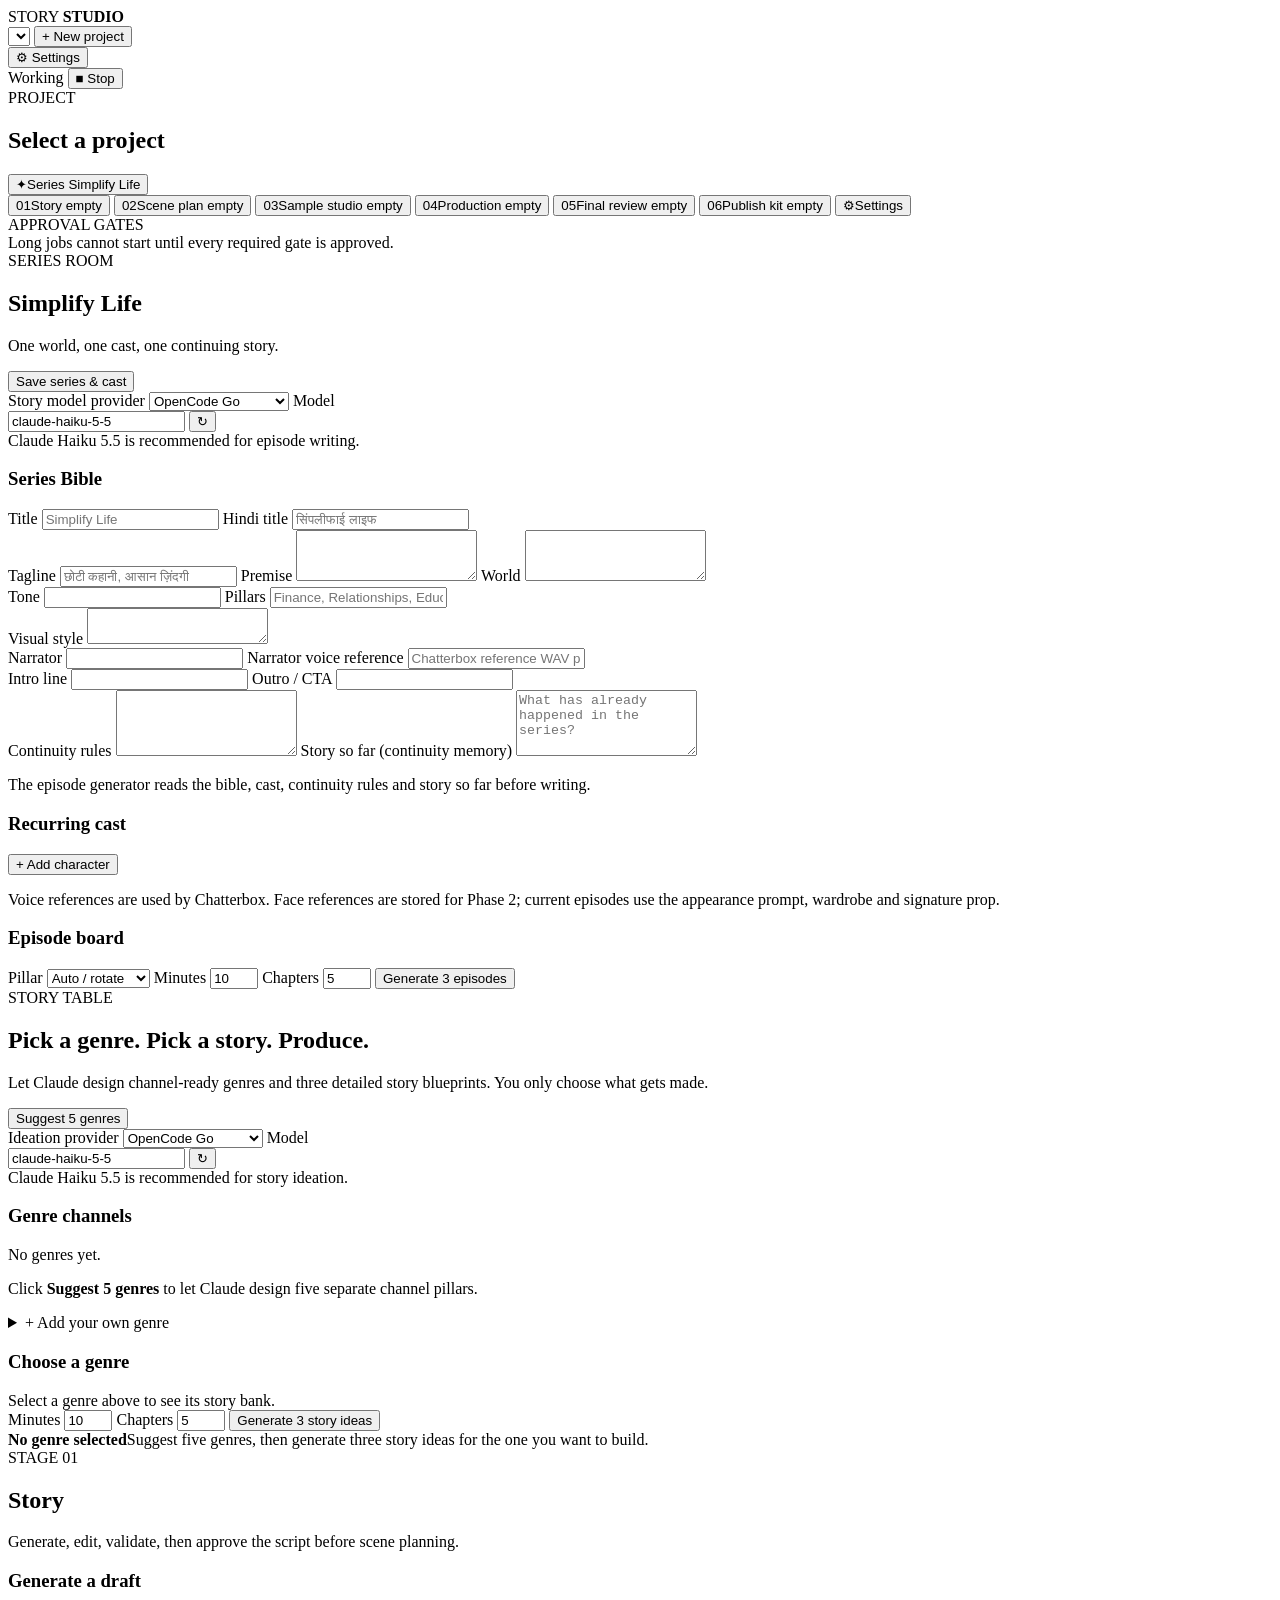
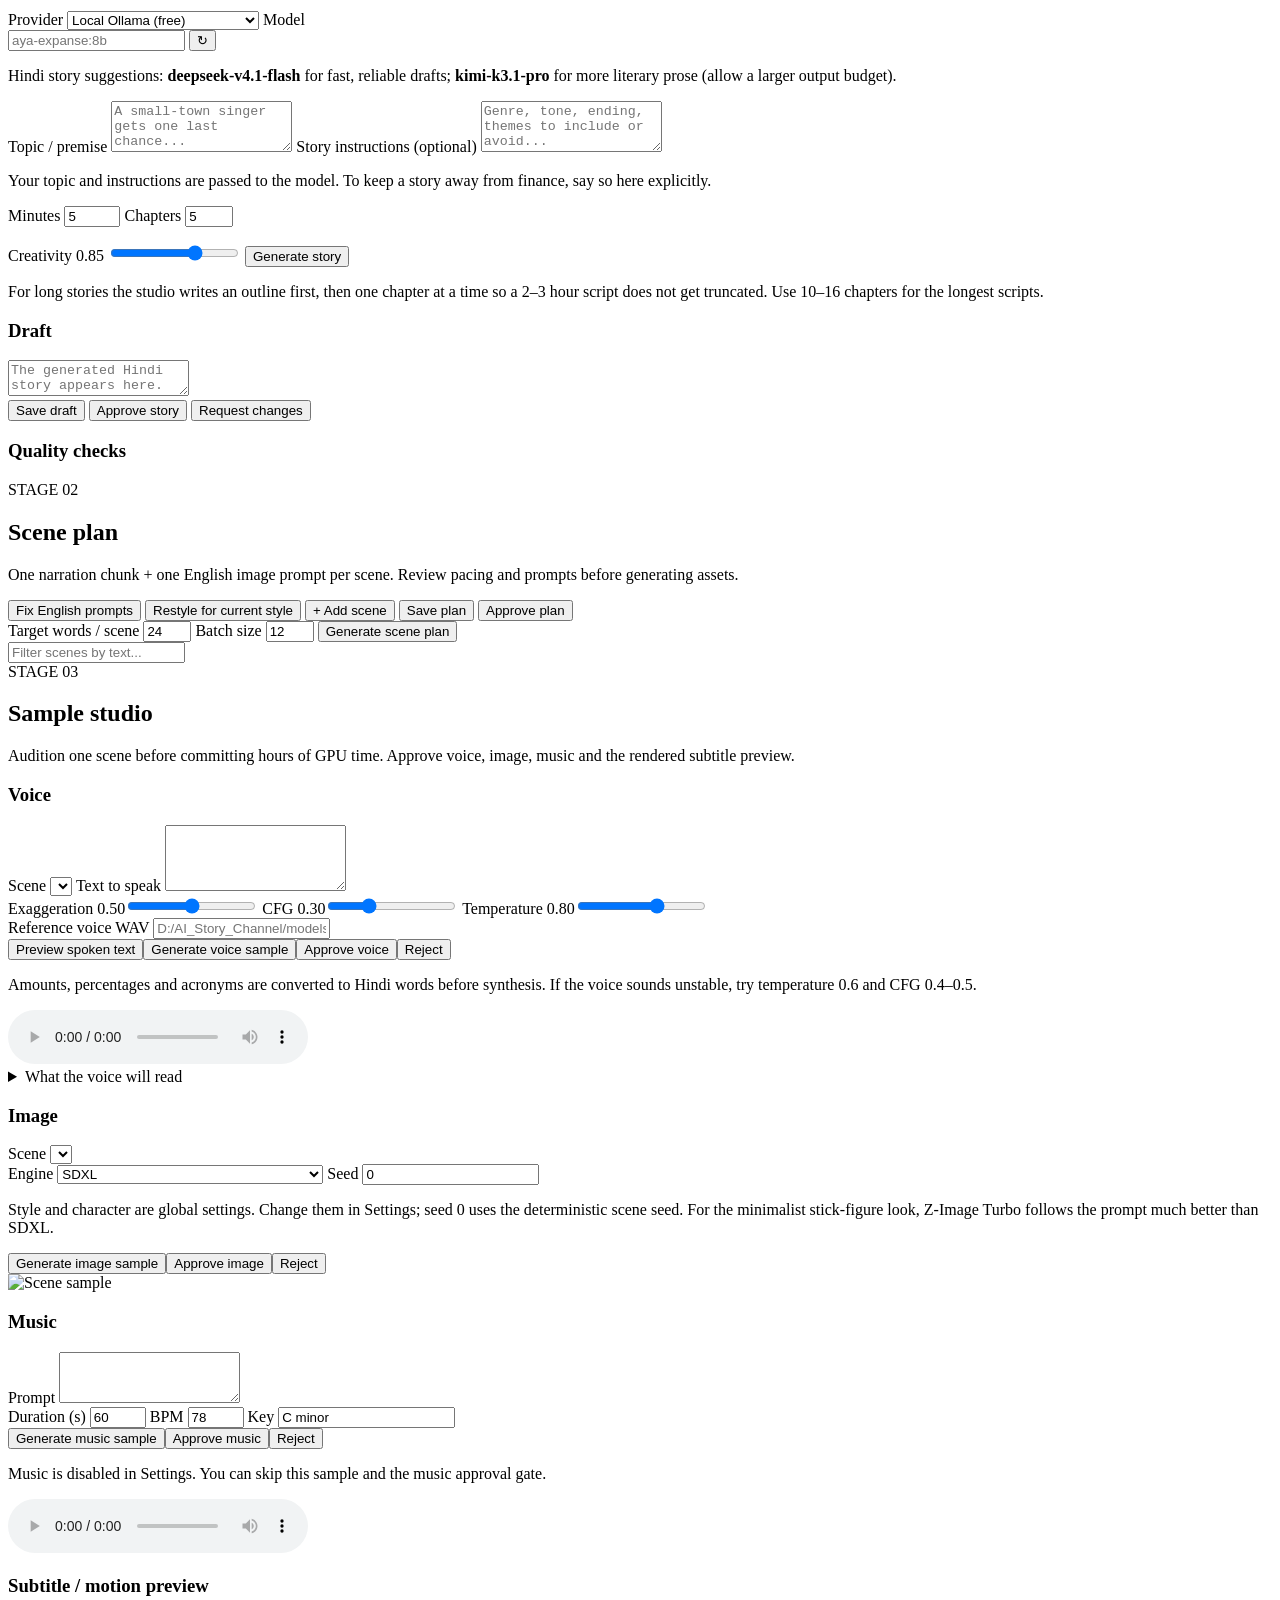
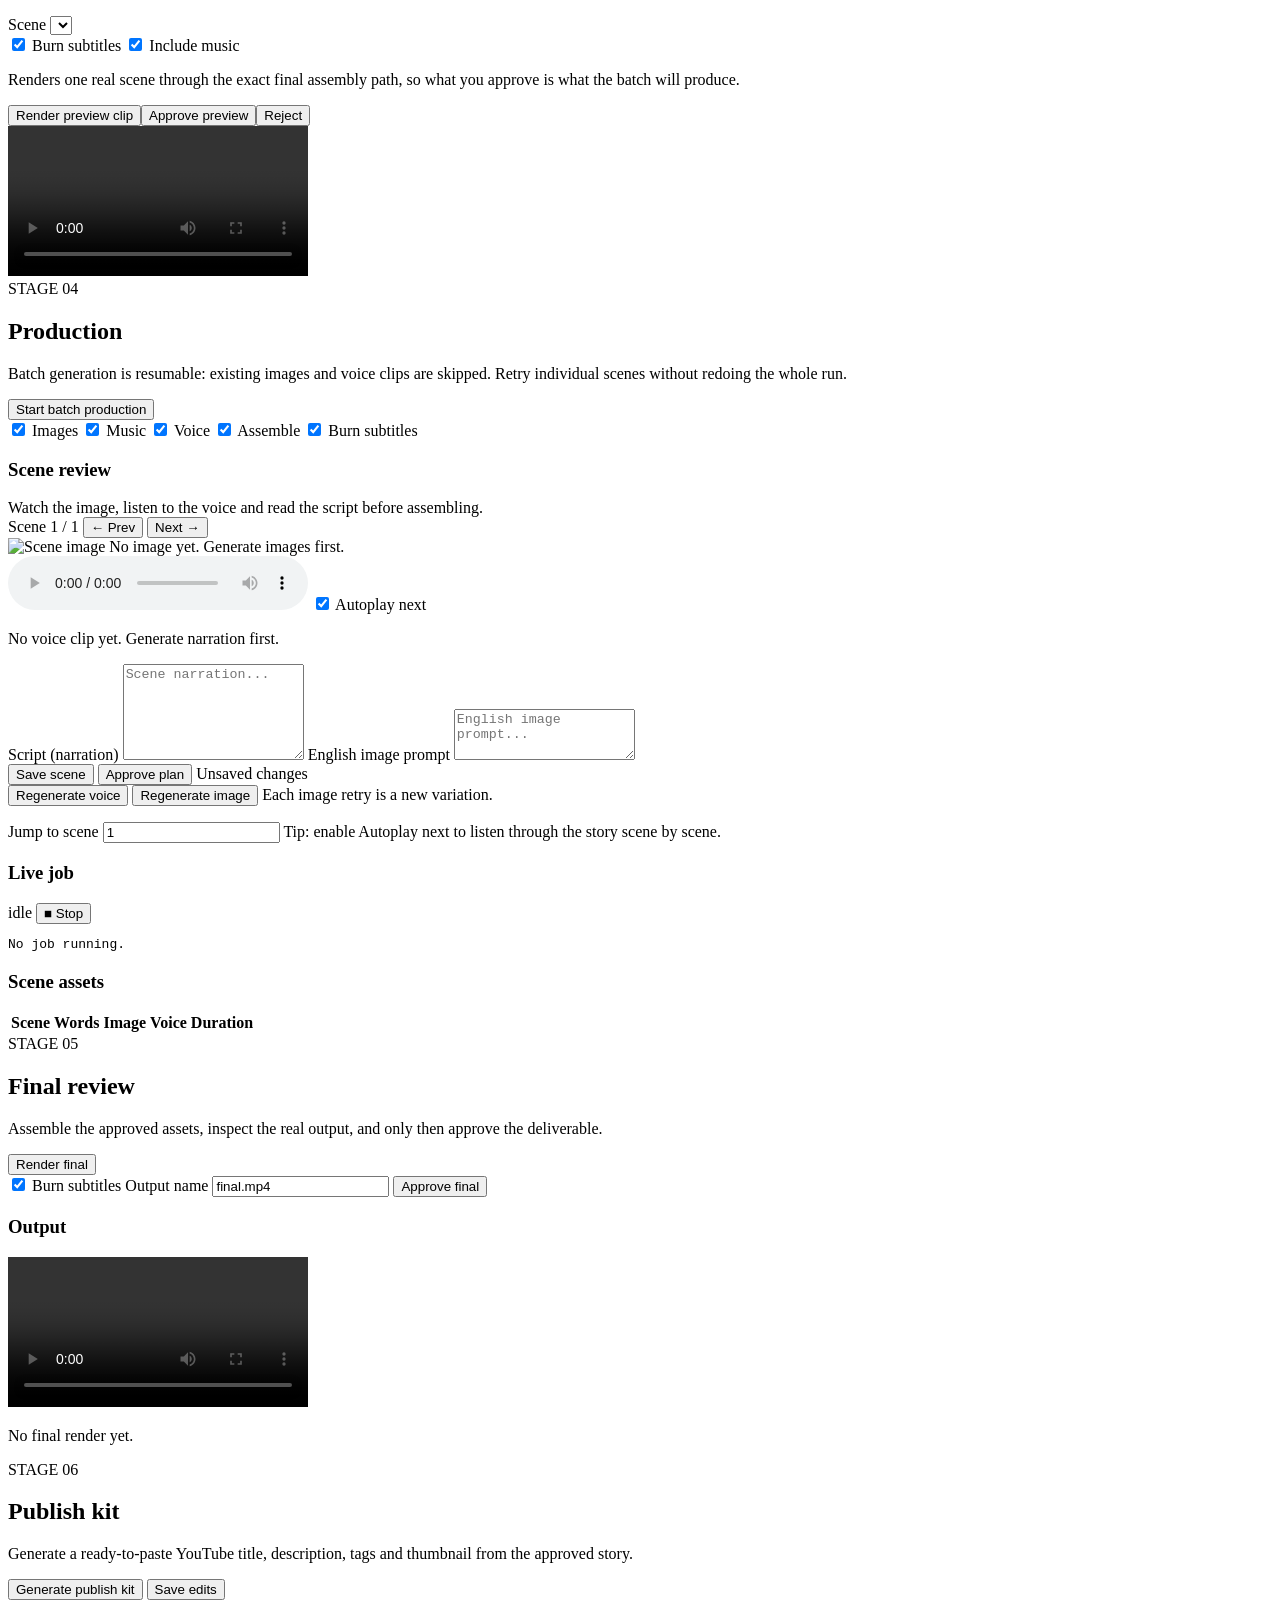
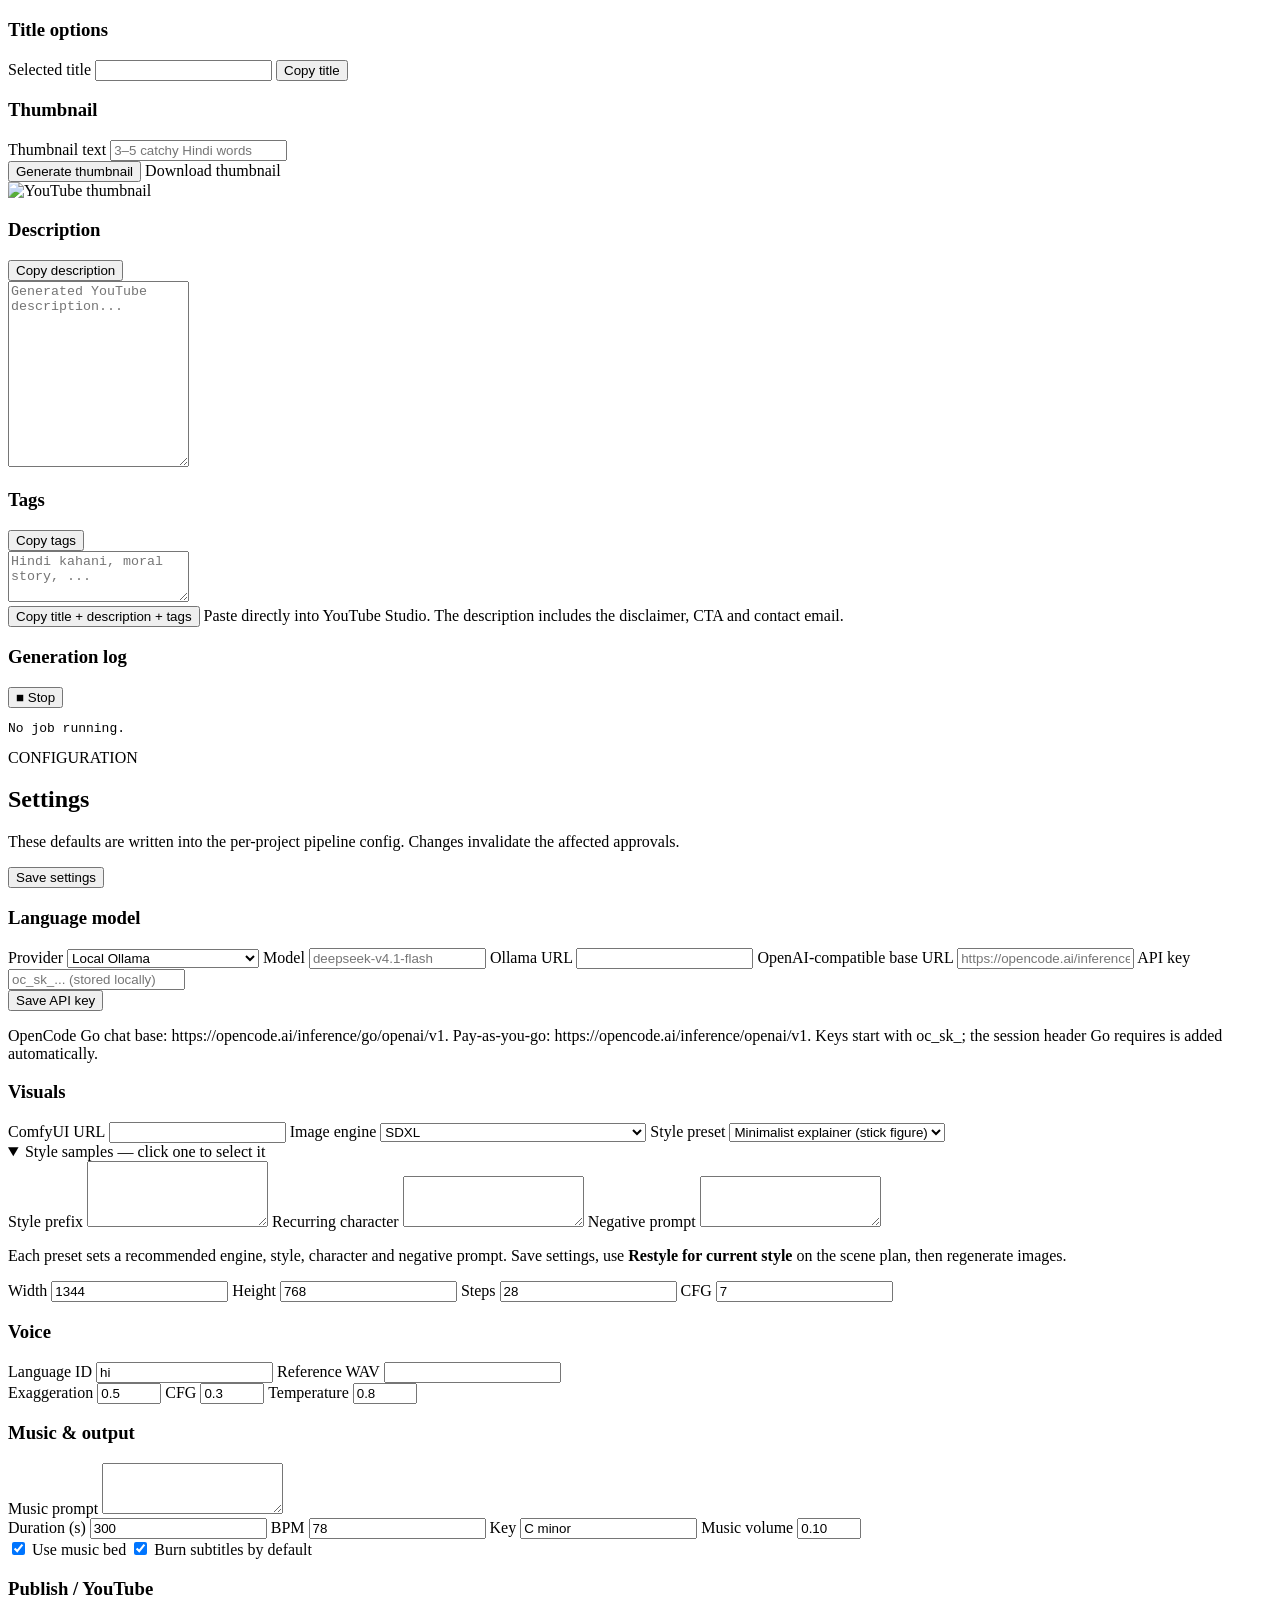
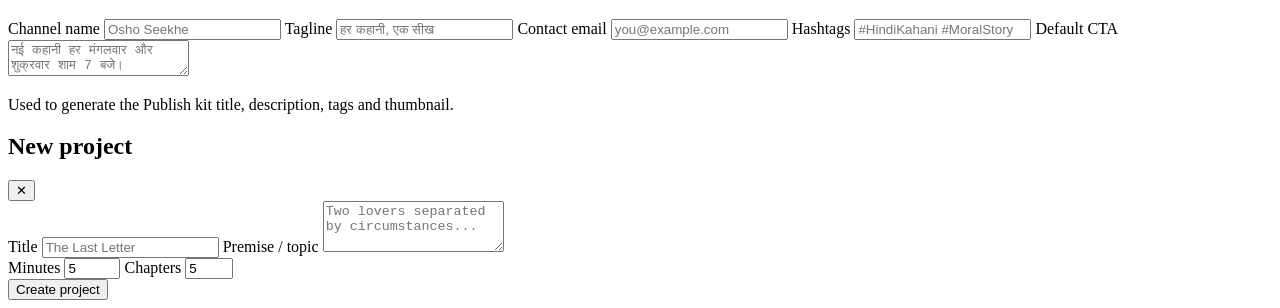
==== studio/ui/index.html @ a8b4bac4 "Add job cancellation and fix production plan approval" ====
<!doctype html>
<html lang="en">
<head>
<meta charset="utf-8">
<meta name="viewport" content="width=device-width, initial-scale=1">
<title>Story Studio</title>
<link rel="icon" href="data:image/svg+xml,%3Csvg xmlns='http://www.w3.org/2000/svg' viewBox='0 0 64 64'%3E%3Crect width='64' height='64' rx='14' fill='%23090b0f'/%3E%3Ccircle cx='32' cy='32' r='14' fill='%23f0b35c'/%3E%3C/svg%3E">
<link rel="stylesheet" href="/ui/styles.css">
</head>
<body>
<header class="topbar">
  <div class="brand"><span class="brand-dot"></span> STORY <b>STUDIO</b></div>
  <div class="project-picker">
    <select id="projectSelect" aria-label="Project"></select>
    <button id="newProjectBtn" class="btn ghost small">+ New project</button>
  </div>
  <div class="top-spacer"></div>
  <button id="settingsBtn" class="btn ghost small" title="Open settings">⚙ Settings</button>
  <div id="services" class="services" title="Service status"></div>
  <div id="jobPill" class="job-pill hidden">
    <span class="spinner"></span>
    <span id="jobPillText">Working</span>
    <span id="jobPillPct" class="mono"></span>
    <button id="jobStop" class="btn danger small stop-btn hidden" type="button">■ Stop</button>
  </div>
</header>

<div class="shell">
  <aside class="rail">
    <div class="rail-project">
      <div class="eyebrow">PROJECT</div>
      <h1 id="projectTitle">Select a project</h1>
      <div id="projectMeta" class="meta"></div>
    </div>

    <nav id="stageNav" class="stage-nav">
      <button data-page="series" class="stage-link ideas-link">
        <span class="stage-num">✦</span><span class="stage-name">Series</span>
        <span class="stage-badge" id="badge-series">Simplify Life</span>
      </button>
      <div class="rail-divider"></div>
      <button data-page="story" class="stage-link">
        <span class="stage-num">01</span><span class="stage-name">Story</span>
        <span class="stage-badge" id="badge-story">empty</span>
      </button>
      <button data-page="scenes" class="stage-link">
        <span class="stage-num">02</span><span class="stage-name">Scene plan</span>
        <span class="stage-badge" id="badge-scenes">empty</span>
      </button>
      <button data-page="samples" class="stage-link">
        <span class="stage-num">03</span><span class="stage-name">Sample studio</span>
        <span class="stage-badge" id="badge-samples">empty</span>
      </button>
      <button data-page="production" class="stage-link">
        <span class="stage-num">04</span><span class="stage-name">Production</span>
        <span class="stage-badge" id="badge-production">empty</span>
      </button>
      <button data-page="final" class="stage-link">
        <span class="stage-num">05</span><span class="stage-name">Final review</span>
        <span class="stage-badge" id="badge-final">empty</span>
      </button>
      <button data-page="publish" class="stage-link">
        <span class="stage-num">06</span><span class="stage-name">Publish kit</span>
        <span class="stage-badge" id="badge-publish">empty</span>
      </button>
      <button data-page="settings" class="stage-link settings-link">
        <span class="stage-num">⚙</span><span class="stage-name">Settings</span>
      </button>
    </nav>

    <div class="gate-card">
      <div class="eyebrow">APPROVAL GATES</div>
      <div id="gateList" class="gate-list"></div>
      <div class="gate-hint">Long jobs cannot start until every required gate is approved.</div>
    </div>
  </aside>

  <main class="main">

    <!-- SERIES ROOM -->
    <section id="page-series" class="page">
      <div class="page-head">
        <div><div class="eyebrow">SERIES ROOM</div><h2 id="seriesHeading">Simplify Life</h2><p class="sub" id="seriesSub">One world, one cast, one continuing story.</p></div>
        <div class="page-actions"><button id="saveSeries" class="btn primary" type="button">Save series &amp; cast</button></div>
      </div>

      <div class="card slim">
        <div class="row wrap align-end series-model-row">
          <label>Story model provider
            <select id="seriesProvider">
              <option value="opencode-go">OpenCode Go</option>
              <option value="opencode">OpenCode Console</option>
              <option value="ollama">Local Ollama</option>
            </select>
          </label>
          <label>Model
            <div class="input-row">
              <input id="seriesModel" list="seriesModelOptions" value="claude-haiku-5-5" placeholder="claude-haiku-5-5">
              <button id="seriesRefreshModels" class="btn ghost small" type="button" title="Refresh models">↻</button>
            </div>
            <datalist id="seriesModelOptions"></datalist>
            <span id="seriesModelHint" class="hint">Claude Haiku 5.5 is recommended for episode writing.</span>
          </label>
          <span id="seriesStatus" class="status"></span>
        </div>
      </div>

      <div class="card">
        <div class="card-head"><h3>Series Bible</h3><span id="seriesBibleStatus" class="hint"></span></div>
        <div class="row wrap">
          <label>Title <input id="seriesTitle" type="text" placeholder="Simplify Life"></label>
          <label>Hindi title <input id="seriesTitleHi" type="text" placeholder="सिंपलीफाई लाइफ"></label>
        </div>
        <label>Tagline <input id="seriesTagline" type="text" placeholder="छोटी कहानी, आसान ज़िंदगी"></label>
        <label>Premise <textarea id="seriesPremise" rows="3"></textarea></label>
        <label>World <textarea id="seriesWorld" rows="3"></textarea></label>
        <div class="row wrap">
          <label>Tone <input id="seriesTone" type="text"></label>
          <label>Pillars <input id="seriesPillars" type="text" placeholder="Finance, Relationships, Education, Food, Shelter"></label>
        </div>
        <label>Visual style <textarea id="seriesVisualStyle" rows="2"></textarea></label>
        <div class="row wrap">
          <label>Narrator <input id="seriesNarrator" type="text"></label>
          <label>Narrator voice reference <input id="seriesNarratorVoice" type="text" placeholder="Chatterbox reference WAV path"></label>
        </div>
        <div class="row wrap">
          <label>Intro line <input id="seriesIntro" type="text"></label>
          <label>Outro / CTA <input id="seriesOutro" type="text"></label>
        </div>
        <label>Continuity rules <textarea id="seriesContinuity" rows="4"></textarea></label>
        <label>Story so far (continuity memory) <textarea id="seriesStorySoFar" rows="4" placeholder="What has already happened in the series?"></textarea></label>
        <p class="hint">The episode generator reads the bible, cast, continuity rules and story so far before writing.</p>
      </div>

      <div class="card">
        <div class="card-head"><h3>Recurring cast</h3><span id="castSummary" class="hint"></span></div>
        <div id="castGrid" class="cast-grid"></div>
        <button id="addCastMember" class="btn ghost small" type="button">+ Add character</button>
        <p class="hint">Voice references are used by Chatterbox. Face references are stored for Phase 2; current episodes use the appearance prompt, wardrobe and signature prop.</p>
      </div>

      <div class="card">
        <div class="card-head">
          <div><h3>Episode board</h3><span id="episodeSummary" class="hint"></span></div>
          <div class="row wrap idea-controls">
            <label>Pillar
              <select id="episodePillar">
                <option value="">Auto / rotate</option>
                <option value="Finance">Finance</option>
                <option value="Relationships">Relationships</option>
                <option value="Education">Education</option>
                <option value="Food">Food</option>
                <option value="Shelter">Shelter</option>
              </select>
            </label>
            <label>Minutes <input id="episodeMinutes" type="number" min="3" max="60" value="10"></label>
            <label>Chapters <input id="episodeChapters" type="number" min="1" max="20" value="5"></label>
            <button id="generateEpisodes" class="btn primary" type="button">Generate 3 episodes</button>
          </div>
        </div>
        <div id="episodeList" class="episode-list"></div>
      </div>
    </section>

    <!-- STORY TABLE -->
    <section id="page-ideas" class="page">
      <div class="page-head">
        <div><div class="eyebrow">STORY TABLE</div><h2>Pick a genre. Pick a story. Produce.</h2><p class="sub">Let Claude design channel-ready genres and three detailed story blueprints. You only choose what gets made.</p></div>
        <div class="page-actions"><button id="suggestGenres" class="btn primary" type="button">Suggest 5 genres</button></div>
      </div>

      <div class="card slim">
        <div class="row wrap align-end idea-model-row">
          <label>Ideation provider
            <select id="ideaProvider">
              <option value="opencode-go">OpenCode Go</option>
              <option value="opencode">OpenCode Console</option>
              <option value="ollama">Local Ollama</option>
            </select>
          </label>
          <label>Model
            <div class="input-row">
              <input id="ideaModel" list="ideaModelOptions" value="claude-haiku-5-5" placeholder="claude-haiku-5-5">
              <button id="ideaRefreshModels" class="btn ghost small" type="button" title="Refresh models">↻</button>
            </div>
            <datalist id="ideaModelOptions"></datalist>
            <span id="ideaModelHint" class="hint">Claude Haiku 5.5 is recommended for story ideation.</span>
          </label>
          <span id="ideasStatus" class="status"></span>
        </div>
      </div>

      <div class="card">
        <div class="card-head"><h3>Genre channels</h3><span id="genreSummary" class="hint">No genres yet.</span></div>
        <div id="genreGrid" class="genre-grid">
          <p class="hint">Click <b>Suggest 5 genres</b> to let Claude design five separate channel pillars.</p>
        </div>
        <details class="user-genre">
          <summary>+ Add your own genre</summary>
          <div class="row wrap">
            <label>Genre name <input id="newGenreName" type="text" placeholder="Small-town crime thriller"></label>
            <label>Hindi name <input id="newGenreNameHi" type="text" placeholder="छोटे शहर का रहस्य"></label>
            <label>Channel name <input id="newGenreChannel" type="text" placeholder="चैनल का नाम"></label>
          </div>
          <label>Description <textarea id="newGenreDesc" rows="2" placeholder="What stories does this genre promise?"></textarea></label>
          <label>Why listeners stay <textarea id="newGenreWhy" rows="2" placeholder="The retention promise: why will listeners keep coming back?"></textarea></label>
          <div class="row wrap">
            <label>Audience <input id="newGenreAudience" type="text" placeholder="Who is this for?"></label>
            <label>Tone <input id="newGenreTone" type="text" placeholder="tense, emotional, hopeful"></label>
          </div>
          <label>Repeatable themes (comma separated) <input id="newGenreThemes" type="text" placeholder="family secret, revenge, small-town power"></label>
          <label>Channel tagline <input id="newGenreTagline" type="text" placeholder="हर कहानी, एक सवाल"></label>
          <button id="addGenre" class="btn" type="button">Save genre</button>
        </details>
      </div>

      <div class="card" id="genreWorkspace">
        <div class="card-head">
          <div><h3 id="selectedGenreName">Choose a genre</h3><span id="selectedGenreMeta" class="hint">Select a genre above to see its story bank.</span></div>
          <div class="row wrap idea-controls">
            <label>Minutes <input id="ideaMinutes" type="number" min="3" max="60" value="10"></label>
            <label>Chapters <input id="ideaChapters" type="number" min="1" max="20" value="5"></label>
            <button id="generateIdeas" class="btn primary" type="button">Generate 3 story ideas</button>
          </div>
        </div>
        <div id="genreBrief" class="genre-brief"></div>
        <div id="ideaList" class="idea-list">
          <div class="empty-state"><strong>No genre selected</strong>Suggest five genres, then generate three story ideas for the one you want to build.</div>
        </div>
      </div>
    </section>

    <!-- STORY -->
    <section id="page-story" class="page">
      <div class="page-head">
        <div><div class="eyebrow">STAGE 01</div><h2>Story</h2><p class="sub">Generate, edit, validate, then approve the script before scene planning.</p></div>
        <div class="page-actions"><span id="storyStatus" class="status"></span></div>
      </div>

      <div class="grid-2">
        <div class="card">
          <h3>Generate a draft</h3>
          <label>Provider
            <select id="llmProvider">
              <option value="ollama">Local Ollama (free)</option>
              <option value="opencode-go">OpenCode Go (subscription)</option>
              <option value="opencode">OpenCode pay-as-you-go</option>
              <option value="openai">Other OpenAI-compatible</option>
            </select>
          </label>
          <label>Model
            <div class="input-row">
              <input id="storyModel" list="modelOptions" placeholder="aya-expanse:8b">
              <button id="refreshModels" class="btn ghost small" title="Refresh model list">↻</button>
            </div>
            <datalist id="modelOptions"></datalist>
            <span id="modelHint" class="hint"></span>
          </label>
          <p class="hint">Hindi story suggestions: <b>deepseek-v4.1-flash</b> for fast, reliable drafts; <b>kimi-k3.1-pro</b> for more literary prose (allow a larger output budget).</p>
          <label>Topic / premise
            <textarea id="storyTopic" rows="3" placeholder="A small-town singer gets one last chance..."></textarea>
          </label>
          <label>Story instructions (optional)
            <textarea id="storyInstructions" rows="3" placeholder="Genre, tone, ending, themes to include or avoid..."></textarea>
          </label>
          <p class="hint">Your topic and instructions are passed to the model. To keep a story away from finance, say so here explicitly.</p>
          <div class="row">
            <label>Minutes <input id="storyMinutes" type="number" min="1" max="180" step="1" value="5"></label>
            <label>Chapters <input id="storyChapters" type="number" min="1" max="20" step="1" value="5"></label>
          </div>
          <p id="storyPlanHint" class="hint"></p>
          <label>Creativity <span id="storyTempVal" class="mono">0.85</span>
            <input id="storyTemp" type="range" min="0.1" max="1.2" step="0.05" value="0.85">
          </label>
          <button id="generateStory" class="btn primary wide">Generate story</button>
          <p class="hint">For long stories the studio writes an outline first, then one chapter at a time so a 2–3 hour script does not get truncated. Use 10–16 chapters for the longest scripts.</p>
        </div>

        <div class="card editor-card">
          <div class="card-head"><h3>Draft</h3><span id="storyWords" class="mono muted"></span></div>
          <textarea id="storyText" class="editor" spellcheck="false" placeholder="The generated Hindi story appears here. You can edit it directly."></textarea>
          <div class="row wrap">
            <button id="saveStory" class="btn">Save draft</button>
            <button id="approveStory" class="btn primary">Approve story</button>
            <button id="requestStoryChanges" class="btn danger ghost">Request changes</button>
          </div>
        </div>
      </div>

      <div class="card">
        <div class="card-head"><h3>Quality checks</h3><span id="storyScore" class="score"></span></div>
        <div id="storyChecks" class="check-grid"></div>
      </div>
    </section>

    <!-- SCENES -->
    <section id="page-scenes" class="page">
      <div class="page-head">
        <div><div class="eyebrow">STAGE 02</div><h2>Scene plan</h2><p class="sub">One narration chunk + one English image prompt per scene. Review pacing and prompts before generating assets.</p></div>
        <div class="page-actions">
          <button id="repairPrompts" class="btn ghost" title="Translate non-English or too-short image prompts">Fix English prompts</button>
          <button id="restylePrompts" class="btn ghost" title="Rewrite all scene prompts for the selected visual style">Restyle for current style</button>
          <button id="addScene" class="btn ghost">+ Add scene</button>
          <button id="saveScenes" class="btn">Save plan</button>
          <button id="approveScenes" class="btn primary">Approve plan</button>
        </div>
      </div>

      <div class="card slim">
        <div class="row wrap align-end">
          <label>Target words / scene <input id="sceneTargetWords" type="number" min="8" max="80" value="24"></label>
          <label>Batch size <input id="sceneBatch" type="number" min="1" max="30" value="12"></label>
          <button id="generateScenes" class="btn primary">Generate scene plan</button>
          <span id="sceneGenHint" class="hint"></span>
        </div>
      </div>

      <div id="sceneStats" class="stats"></div>
      <div id="sceneChecks" class="card check-grid"></div>
      <div class="scene-filter card slim">
        <input id="sceneFilter" placeholder="Filter scenes by text...">
        <span id="sceneFilterCount" class="hint"></span>
      </div>
      <div id="sceneList" class="scene-list"></div>
    </section>

    <!-- SAMPLES -->
    <section id="page-samples" class="page">
      <div class="page-head">
        <div><div class="eyebrow">STAGE 03</div><h2>Sample studio</h2><p class="sub">Audition one scene before committing hours of GPU time. Approve voice, image, music and the rendered subtitle preview.</p></div>
      </div>

      <div class="grid-2 sample-grid">
        <!-- VOICE -->
        <div class="card">
          <div class="card-head"><h3>Voice</h3><span id="sampleVoiceStatus" class="status"></span></div>
          <label>Scene <select id="voiceScene"></select></label>
          <label>Text to speak <textarea id="voiceText" rows="4"></textarea></label>
          <div class="row wrap">
            <label class="range-label">Exaggeration <span id="voiceExagVal" class="mono">0.50</span><input id="voiceExag" type="range" min="0" max="1" step="0.05" value="0.5"></label>
            <label class="range-label">CFG <span id="voiceCfgVal" class="mono">0.30</span><input id="voiceCfg" type="range" min="0" max="1" step="0.05" value="0.3"></label>
            <label class="range-label">Temperature <span id="voiceTempVal" class="mono">0.80</span><input id="voiceTemp" type="range" min="0.1" max="1.2" step="0.05" value="0.8"></label>
          </div>
          <label>Reference voice WAV <input id="voiceRef" type="text" placeholder="D:/AI_Story_Channel/models/piper/hindi_ref.wav"></label>
          <div class="row wrap"><button id="previewVoiceText" class="btn ghost">Preview spoken text</button><button id="genVoice" class="btn primary">Generate voice sample</button><button id="approveVoice" class="btn">Approve voice</button><button id="rejectVoice" class="btn danger ghost">Reject</button></div>
          <p class="hint">Amounts, percentages and acronyms are converted to Hindi words before synthesis. If the voice sounds unstable, try temperature 0.6 and CFG 0.4–0.5.</p>
          <audio id="voiceAudio" class="media hidden" controls></audio>
          <details id="voiceNormalizedWrap" class="normalized-box hidden">
            <summary>What the voice will read</summary>
            <div id="voiceNormalized" class="normalized-text"></div>
          </details>
          <div id="voiceChecks" class="checks"></div>
        </div>

        <!-- IMAGE -->
        <div class="card">
          <div class="card-head"><h3>Image</h3><span id="sampleImageStatus" class="status"></span></div>
          <label>Scene <select id="imageScene"></select></label>
          <div class="row wrap">
            <label>Engine <select id="imageEngine"><option value="sdxl">SDXL</option><option value="faceid">SDXL + FaceID</option><option value="ipadapter">SDXL + IPAdapter</option><option value="zimage">Z-Image Turbo (best for stick-figure style)</option></select></label>
            <label>Seed <input id="imageSeed" type="number" min="0" step="1" value="0" placeholder="auto"></label>
          </div>
          <p class="hint">Style and character are global settings. Change them in Settings; seed 0 uses the deterministic scene seed. For the minimalist stick-figure look, Z-Image Turbo follows the prompt much better than SDXL.</p>
          <div class="row wrap"><button id="genImage" class="btn primary">Generate image sample</button><button id="approveImage" class="btn">Approve image</button><button id="rejectImage" class="btn danger ghost">Reject</button></div>
          <div class="image-frame"><img id="imagePreview" class="media hidden" alt="Scene sample"></div>
          <div id="imageChecks" class="checks"></div>
        </div>

        <!-- MUSIC -->
        <div class="card">
          <div class="card-head"><h3>Music</h3><span id="sampleMusicStatus" class="status"></span></div>
          <label>Prompt <textarea id="musicPrompt" rows="3"></textarea></label>
          <div class="row wrap">
            <label>Duration (s) <input id="musicDuration" type="number" min="10" max="900" step="10" value="60"></label>
            <label>BPM <input id="musicBpm" type="number" min="40" max="200" value="78"></label>
            <label>Key <input id="musicKey" type="text" value="C minor"></label>
          </div>
          <div class="row wrap"><button id="genMusic" class="btn primary">Generate music sample</button><button id="approveMusic" class="btn">Approve music</button><button id="rejectMusic" class="btn danger ghost">Reject</button></div>
          <p id="musicDisabledHint" class="hint hidden">Music is disabled in Settings. You can skip this sample and the music approval gate.</p>
          <audio id="musicAudio" class="media hidden" controls></audio>
          <div id="musicChecks" class="checks"></div>
        </div>

        <!-- CLIP -->
        <div class="card">
          <div class="card-head"><h3>Subtitle / motion preview</h3><span id="sampleClipStatus" class="status"></span></div>
          <label>Scene <select id="clipScene"></select></label>
          <div class="row wrap">
            <label class="check-label"><input id="clipSubtitles" type="checkbox" checked> Burn subtitles</label>
            <label class="check-label"><input id="clipMusic" type="checkbox" checked> Include music</label>
          </div>
          <p class="hint">Renders one real scene through the exact final assembly path, so what you approve is what the batch will produce.</p>
          <div class="row wrap"><button id="genClip" class="btn primary">Render preview clip</button><button id="approveClip" class="btn">Approve preview</button><button id="rejectClip" class="btn danger ghost">Reject</button></div>
          <video id="clipVideo" class="media hidden" controls></video>
          <div id="clipChecks" class="checks"></div>
        </div>
      </div>
    </section>

    <!-- PRODUCTION -->
    <section id="page-production" class="page">
      <div class="page-head">
        <div><div class="eyebrow">STAGE 04</div><h2>Production</h2><p class="sub">Batch generation is resumable: existing images and voice clips are skipped. Retry individual scenes without redoing the whole run.</p></div>
        <div class="page-actions"><button id="startProduction" class="btn primary">Start batch production</button></div>
      </div>

      <div class="card slim">
        <div class="row wrap align-end stage-checks">
          <label class="check-label"><input id="prodImages" type="checkbox" checked> Images</label>
          <label class="check-label"><input id="prodMusic" type="checkbox" checked> Music</label>
          <label class="check-label"><input id="prodTts" type="checkbox" checked> Voice</label>
          <label class="check-label"><input id="prodAssemble" type="checkbox" checked> Assemble</label>
          <label class="check-label"><input id="prodSubtitles" type="checkbox" checked> Burn subtitles</label>
        </div>
      </div>

      <div id="productionGates" class="card"></div>

      <div class="card scene-review">
        <div class="card-head">
          <div>
            <h3>Scene review</h3>
            <span class="hint">Watch the image, listen to the voice and read the script before assembling.</span>
          </div>
          <div class="review-nav">
            <span id="reviewSceneLabel" class="mono muted">Scene 1 / 1</span>
            <button id="reviewPrev" class="btn small" type="button">← Prev</button>
            <button id="reviewNext" class="btn small" type="button">Next →</button>
          </div>
        </div>
        <div class="scene-review-grid">
          <div class="scene-review-media">
            <a id="reviewImageLink" class="review-image-frame" target="_blank" rel="noopener" title="Open full image">
              <img id="reviewImage" class="hidden" alt="Scene image">
              <span id="reviewImageEmpty" class="review-empty">No image yet. Generate images first.</span>
            </a>
            <div class="row wrap review-media-meta">
              <span id="reviewStatusChips" class="review-chips"></span>
              <span id="reviewImageName" class="hint mono"></span>
            </div>
          </div>
          <div class="scene-review-side">
            <div id="reviewAudioRow" class="review-audio-row">
              <audio id="reviewAudio" class="review-audio" controls preload="metadata"></audio>
              <label class="check-label"><input id="reviewAutoplay" type="checkbox" checked> Autoplay next</label>
            </div>
            <p id="reviewAudioEmpty" class="hint">No voice clip yet. Generate narration first.</p>
            <label>Script (narration)
              <textarea id="reviewNarration" rows="6" placeholder="Scene narration..."></textarea>
            </label>
            <label>English image prompt
              <textarea id="reviewPrompt" rows="3" placeholder="English image prompt..."></textarea>
            </label>
            <div class="review-actions">
              <div class="row wrap">
                <button id="reviewSave" class="btn primary" type="button">Save scene</button>
                <button id="reviewApprove" class="btn" type="button">Approve plan</button>
                <span id="reviewDirty" class="hint hidden">Unsaved changes</span>
              </div>
              <div class="row wrap review-regen">
                <button id="reviewRegenVoice" class="btn" type="button">Regenerate voice</button>
                <button id="reviewRegenImage" class="btn" type="button">Regenerate image</button>
                <span class="hint">Each image retry is a new variation.</span>
              </div>
            </div>
            <p id="reviewPlanState" class="hint"></p>
          </div>
        </div>
        <div class="row wrap review-footer">
          <label>Jump to scene <input id="reviewJump" type="number" min="1" value="1"></label>
          <span id="reviewPlaybackHint" class="hint">Tip: enable Autoplay next to listen through the story scene by scene.</span>
        </div>
      </div>

      <div class="card">
        <div class="card-head">
          <h3>Live job</h3>
          <div class="row">
            <span id="prodPct" class="mono muted">idle</span>
            <button id="prodStop" class="btn danger small hidden" type="button">■ Stop</button>
          </div>
        </div>
        <div class="progress"><div id="prodBar" class="progress-bar"></div></div>
        <pre id="prodLog" class="log">No job running.</pre>
      </div>

      <div class="card">
        <div class="card-head"><h3>Scene assets</h3><span id="sceneAssetSummary" class="hint"></span></div>
        <div class="table-wrap"><table id="sceneStatusTable"><thead><tr><th>Scene</th><th>Words</th><th>Image</th><th>Voice</th><th>Duration</th><th></th></tr></thead><tbody></tbody></table></div>
      </div>
    </section>

    <!-- FINAL -->
    <section id="page-final" class="page">
      <div class="page-head">
        <div><div class="eyebrow">STAGE 05</div><h2>Final review</h2><p class="sub">Assemble the approved assets, inspect the real output, and only then approve the deliverable.</p></div>
        <div class="page-actions"><button id="renderFinal" class="btn primary">Render final</button></div>
      </div>

      <div class="card slim">
        <div class="row wrap align-end">
          <label class="check-label"><input id="finalSubtitles" type="checkbox" checked> Burn subtitles</label>
          <label>Output name <input id="finalName" type="text" value="final.mp4"></label>
          <button id="approveFinal" class="btn">Approve final</button>
        </div>
      </div>

      <div class="card">
        <div class="card-head"><h3>Output</h3><span id="finalStatus" class="status"></span></div>
        <video id="finalVideo" class="media final-video hidden" controls></video>
        <p id="finalEmpty" class="hint">No final render yet.</p>
        <div id="finalChecks" class="checks"></div>
        <div class="row wrap" id="finalLinks"></div>
      </div>
    </section>

    <!-- PUBLISH KIT -->
    <section id="page-publish" class="page">
      <div class="page-head">
        <div><div class="eyebrow">STAGE 06</div><h2>Publish kit</h2><p class="sub">Generate a ready-to-paste YouTube title, description, tags and thumbnail from the approved story.</p></div>
        <div class="page-actions">
          <button id="generatePublish" class="btn primary">Generate publish kit</button>
          <button id="savePublish" class="btn">Save edits</button>
        </div>
      </div>

      <div class="grid-2">
        <div class="card">
          <div class="card-head"><h3>Title options</h3><span id="publishStatus" class="status"></span></div>
          <div id="publishTitleOptions" class="title-options"></div>
          <label>Selected title <input id="publishTitle" type="text"></label>
          <button id="copyTitle" class="btn small">Copy title</button>
        </div>

        <div class="card">
          <div class="card-head"><h3>Thumbnail</h3><span id="publishThumbStatus" class="status"></span></div>
          <label>Thumbnail text <input id="publishThumbText" type="text" maxlength="28" placeholder="3–5 catchy Hindi words"></label>
          <div class="row wrap">
            <button id="generateThumbnail" class="btn primary">Generate thumbnail</button>
            <a id="publishThumbDownload" class="btn hidden" download>Download thumbnail</a>
          </div>
          <div class="image-frame"><img id="publishThumbPreview" class="media hidden" alt="YouTube thumbnail"></div>
        </div>
      </div>

      <div class="card">
        <div class="card-head"><h3>Description</h3><button id="copyDescription" class="btn small">Copy description</button></div>
        <textarea id="publishDescription" rows="12" placeholder="Generated YouTube description..."></textarea>
      </div>

      <div class="card">
        <div class="card-head"><h3>Tags</h3><button id="copyTags" class="btn small">Copy tags</button></div>
        <textarea id="publishTags" rows="3" placeholder="Hindi kahani, moral story, ..."></textarea>
      </div>

      <div class="card">
        <div class="row wrap">
          <button id="copyPublishAll" class="btn primary">Copy title + description + tags</button>
          <span class="hint">Paste directly into YouTube Studio. The description includes the disclaimer, CTA and contact email.</span>
        </div>
      </div>

      <div class="card">
        <div class="card-head">
          <h3>Generation log</h3>
          <button id="publishStop" class="btn danger small hidden" type="button">■ Stop</button>
        </div>
        <pre id="publishLog" class="log">No job running.</pre>
      </div>
    </section>

    <!-- SETTINGS -->
    <section id="page-settings" class="page">
      <div class="page-head">
        <div><div class="eyebrow">CONFIGURATION</div><h2>Settings</h2><p class="sub">These defaults are written into the per-project pipeline config. Changes invalidate the affected approvals.</p></div>
        <div class="page-actions"><button id="saveSettings" class="btn primary">Save settings</button></div>
      </div>

      <div class="grid-2">
        <div class="card">
          <h3>Language model</h3>
          <label>Provider
            <select id="setLlmProvider">
              <option value="ollama">Local Ollama</option>
              <option value="opencode-go">OpenCode Go (subscription)</option>
              <option value="opencode">OpenCode pay-as-you-go</option>
              <option value="openai">Other OpenAI-compatible</option>
            </select>
          </label>
          <label>Model <input id="setLlmModel" type="text" placeholder="deepseek-v4.1-flash"></label>
          <label>Ollama URL <input id="setOllamaUrl" type="text"></label>
          <label>OpenAI-compatible base URL <input id="setApiBase" type="text" placeholder="https://opencode.ai/inference/go/openai/v1"></label>
          <label>API key <input id="setApiKey" type="password" placeholder="oc_sk_... (stored locally)"></label>
          <div class="row wrap"><button id="saveApiKey" class="btn">Save API key</button><span id="apiKeyStatus" class="hint"></span></div>
          <p class="hint">
            OpenCode Go chat base: <span class="mono">https://opencode.ai/inference/go/openai/v1</span>.
            Pay-as-you-go: <span class="mono">https://opencode.ai/inference/openai/v1</span>.
            Keys start with <span class="mono">oc_sk_</span>; the session header Go requires is added automatically.
          </p>
        </div>

        <div class="card">
          <h3>Visuals</h3>
          <label>ComfyUI URL <input id="setComfyUrl" type="text"></label>
          <label>Image engine <select id="setImageEngine"><option value="sdxl">SDXL</option><option value="faceid">SDXL + FaceID</option><option value="ipadapter">SDXL + IPAdapter</option><option value="zimage">Z-Image Turbo (best for stick-figure style)</option></select></label>
          <label>Style preset
            <select id="setImageStylePreset">
              <option value="minimalist">Minimalist explainer (stick figure)</option>
              <option value="indian-flat">Indian flat-vector (previous)</option>
              <option value="photoreal">Cinematic photoreal (realistic)</option>
              <option value="cinematic-dark">Dark cinematic drama (realistic)</option>
              <option value="anime">Anime / hand-painted</option>
              <option value="animated-3d">3D animated feature</option>
              <option value="graphic-novel">Graphic novel / comic</option>
              <option value="watercolor">Watercolor storybook</option>
              <option value="vintage-poster">Vintage Indian poster</option>
              <option value="paper-cutout">Paper cutout collage</option>
              <option value="custom">Custom</option>
            </select>
          </label>
          <details class="style-gallery-wrap" open>
            <summary>Style samples — click one to select it</summary>
            <div id="styleGallery" class="style-gallery"></div>
          </details>
          <label>Style prefix <textarea id="setStylePrefix" rows="4"></textarea></label>
          <label>Recurring character <textarea id="setCharacter" rows="3"></textarea></label>
          <label>Negative prompt <textarea id="setNegativePrompt" rows="3"></textarea></label>
          <p class="hint">Each preset sets a recommended engine, style, character and negative prompt. Save settings, use <b>Restyle for current style</b> on the scene plan, then regenerate images.</p>
          <div class="row wrap">
            <label>Width <input id="setWidth" type="number" value="1344"></label>
            <label>Height <input id="setHeight" type="number" value="768"></label>
            <label>Steps <input id="setSteps" type="number" value="28"></label>
            <label>CFG <input id="setCfg" type="number" step="0.1" value="7"></label>
          </div>
        </div>

        <div class="card">
          <h3>Voice</h3>
          <label>Language ID <input id="setTtsLang" type="text" value="hi"></label>
          <label>Reference WAV <input id="setTtsReference" type="text"></label>
          <div class="row wrap">
            <label>Exaggeration <input id="setTtsExag" type="number" step="0.05" min="0" max="1" value="0.5"></label>
            <label>CFG <input id="setTtsCfg" type="number" step="0.05" min="0" max="1" value="0.3"></label>
            <label>Temperature <input id="setTtsTemp" type="number" step="0.05" min="0.1" max="1.2" value="0.8"></label>
          </div>
        </div>

        <div class="card">
          <h3>Music & output</h3>
          <label>Music prompt <textarea id="setMusicPrompt" rows="3"></textarea></label>
          <div class="row wrap">
            <label>Duration (s) <input id="setMusicDuration" type="number" value="300"></label>
            <label>BPM <input id="setMusicBpm" type="number" value="78"></label>
            <label>Key <input id="setMusicKey" type="text" value="C minor"></label>
            <label>Music volume <input id="setMusicVolume" type="number" step="0.01" min="0" max="1" value="0.10"></label>
          </div>
          <label class="check-label"><input id="setMusicEnabled" type="checkbox" checked> Use music bed</label>
          <label class="check-label"><input id="setSubtitles" type="checkbox" checked> Burn subtitles by default</label>
        </div>

        <div class="card">
          <h3>Publish / YouTube</h3>
          <label>Channel name <input id="setChannelName" type="text" placeholder="Osho Seekhe"></label>
          <label>Tagline <input id="setChannelTagline" type="text" placeholder="हर कहानी, एक सीख"></label>
          <label>Contact email <input id="setContactEmail" type="email" placeholder="you@example.com"></label>
          <label>Hashtags <input id="setHashtags" type="text" placeholder="#HindiKahani #MoralStory"></label>
          <label>Default CTA <textarea id="setCta" rows="2" placeholder="नई कहानी हर मंगलवार और शुक्रवार शाम 7 बजे।"></textarea></label>
          <p class="hint">Used to generate the Publish kit title, description, tags and thumbnail.</p>
        </div>
      </div>
    </section>

  </main>
</div>

<div id="modal" class="modal hidden">
  <div class="modal-card">
    <div class="card-head"><h2>New project</h2><button id="closeModal" class="btn ghost small">✕</button></div>
    <label>Title <input id="newTitle" type="text" placeholder="The Last Letter"></label>
    <label>Premise / topic <textarea id="newTopic" rows="3" placeholder="Two lovers separated by circumstances..."></textarea></label>
    <div class="row">
      <label>Minutes <input id="newMinutes" type="number" min="1" max="180" value="5"></label>
      <label>Chapters <input id="newChapters" type="number" min="1" max="20" value="5"></label>
    </div>
    <button id="createProject" class="btn primary wide">Create project</button>
  </div>
</div>

<div id="toast" class="toast hidden"></div>
<script type="module" src="/ui/app.js"></script>
</body>
</html>
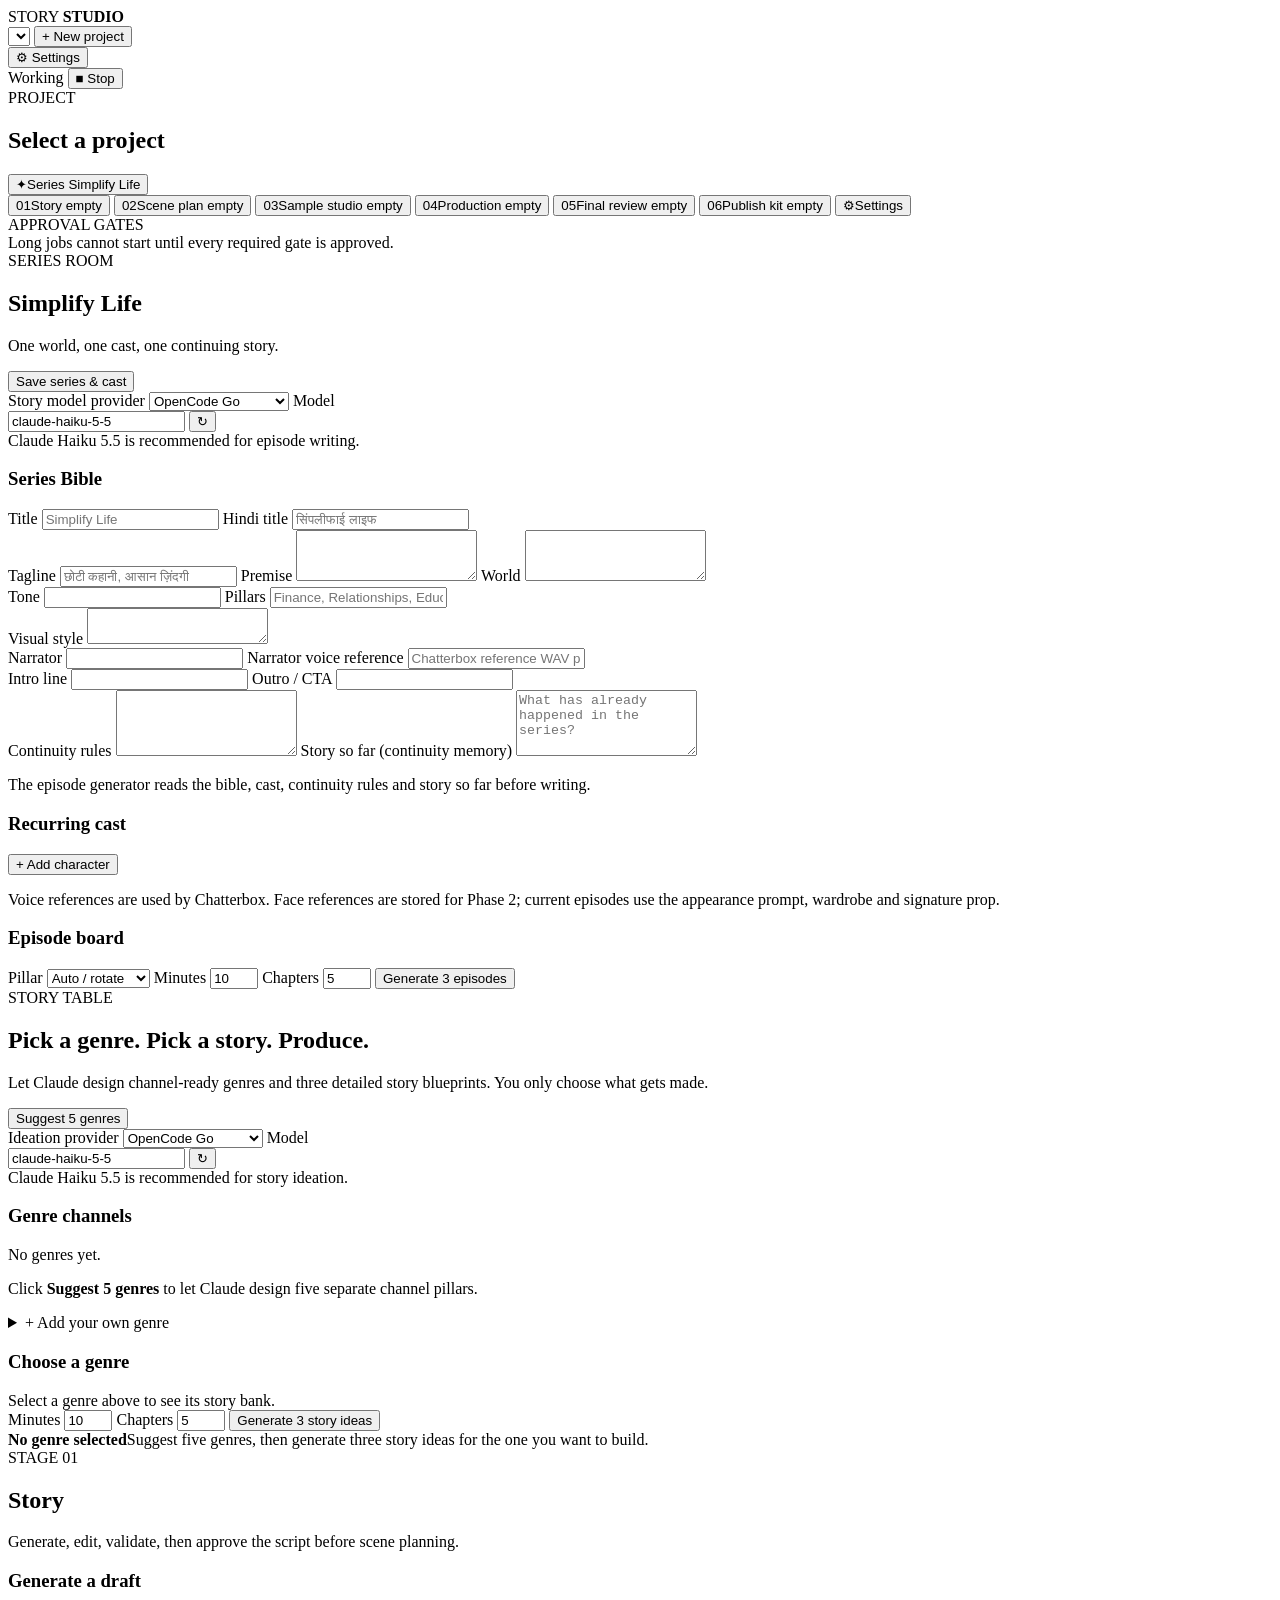
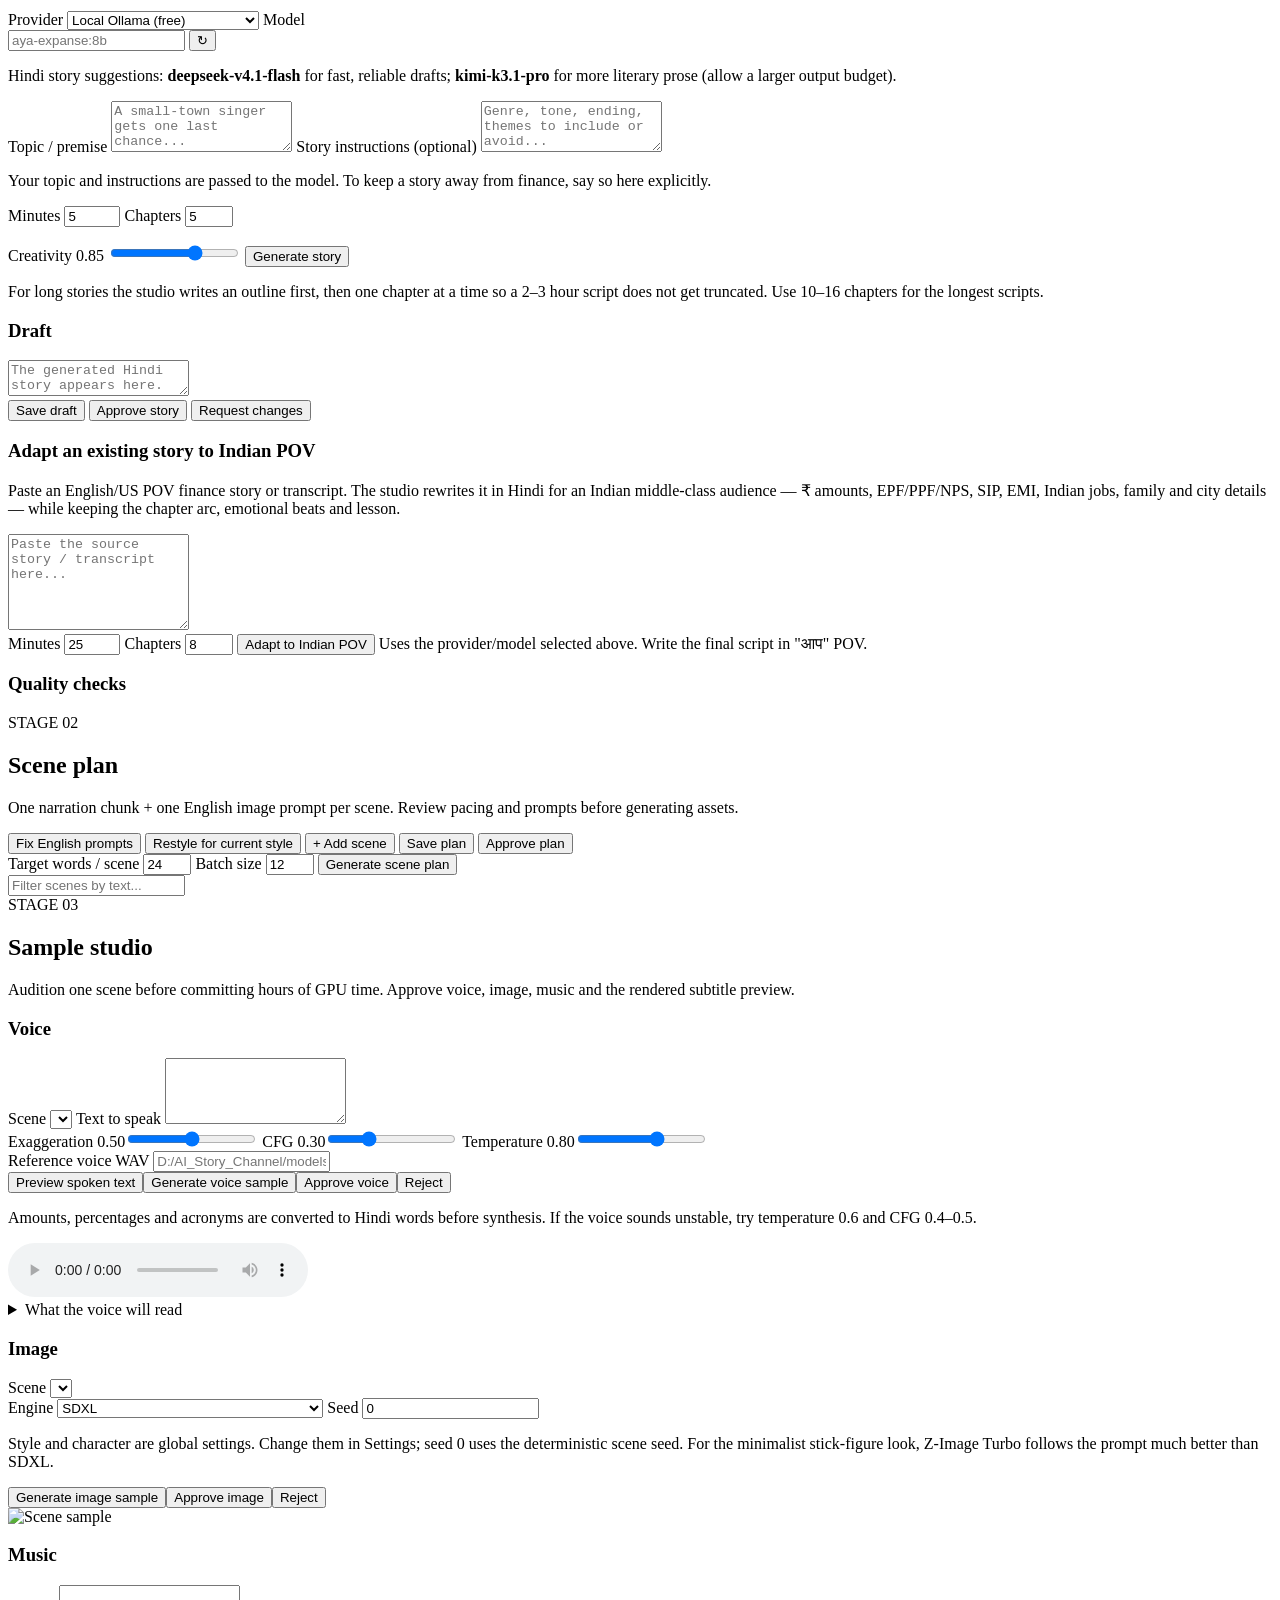
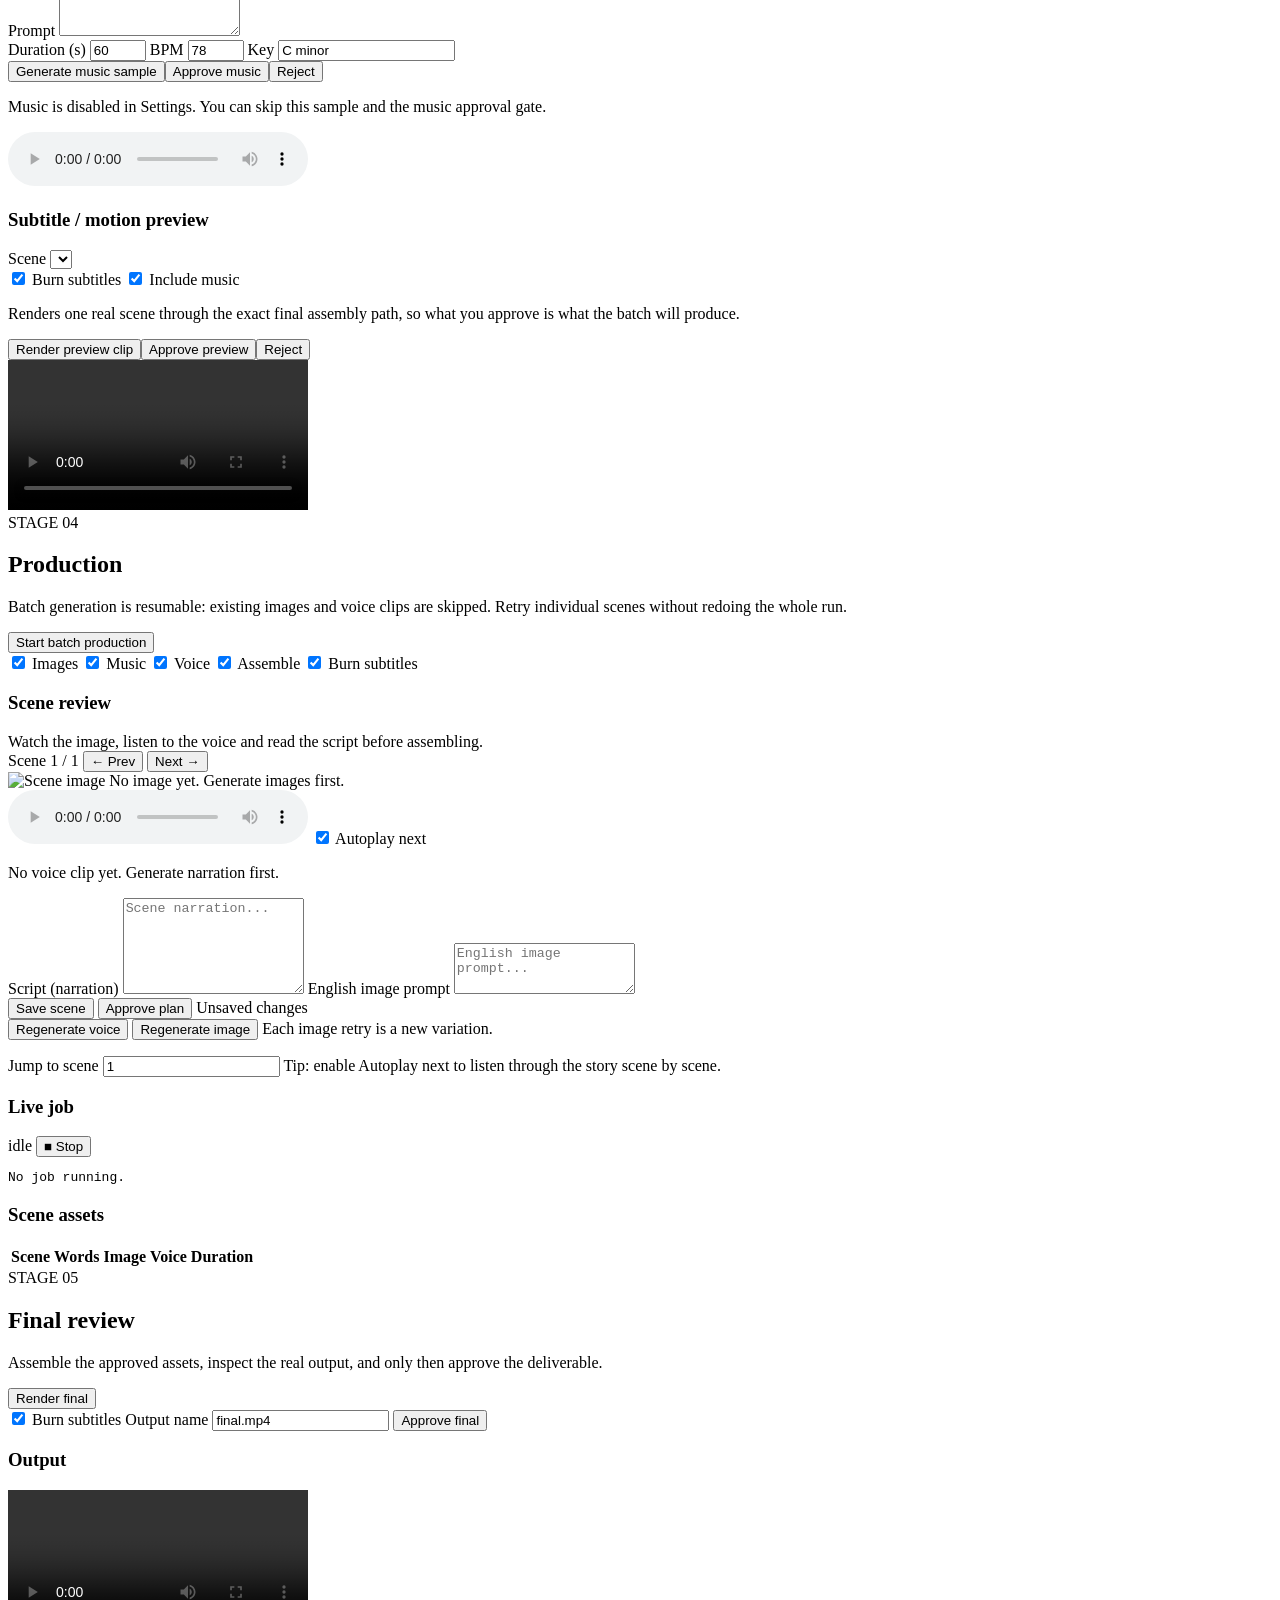
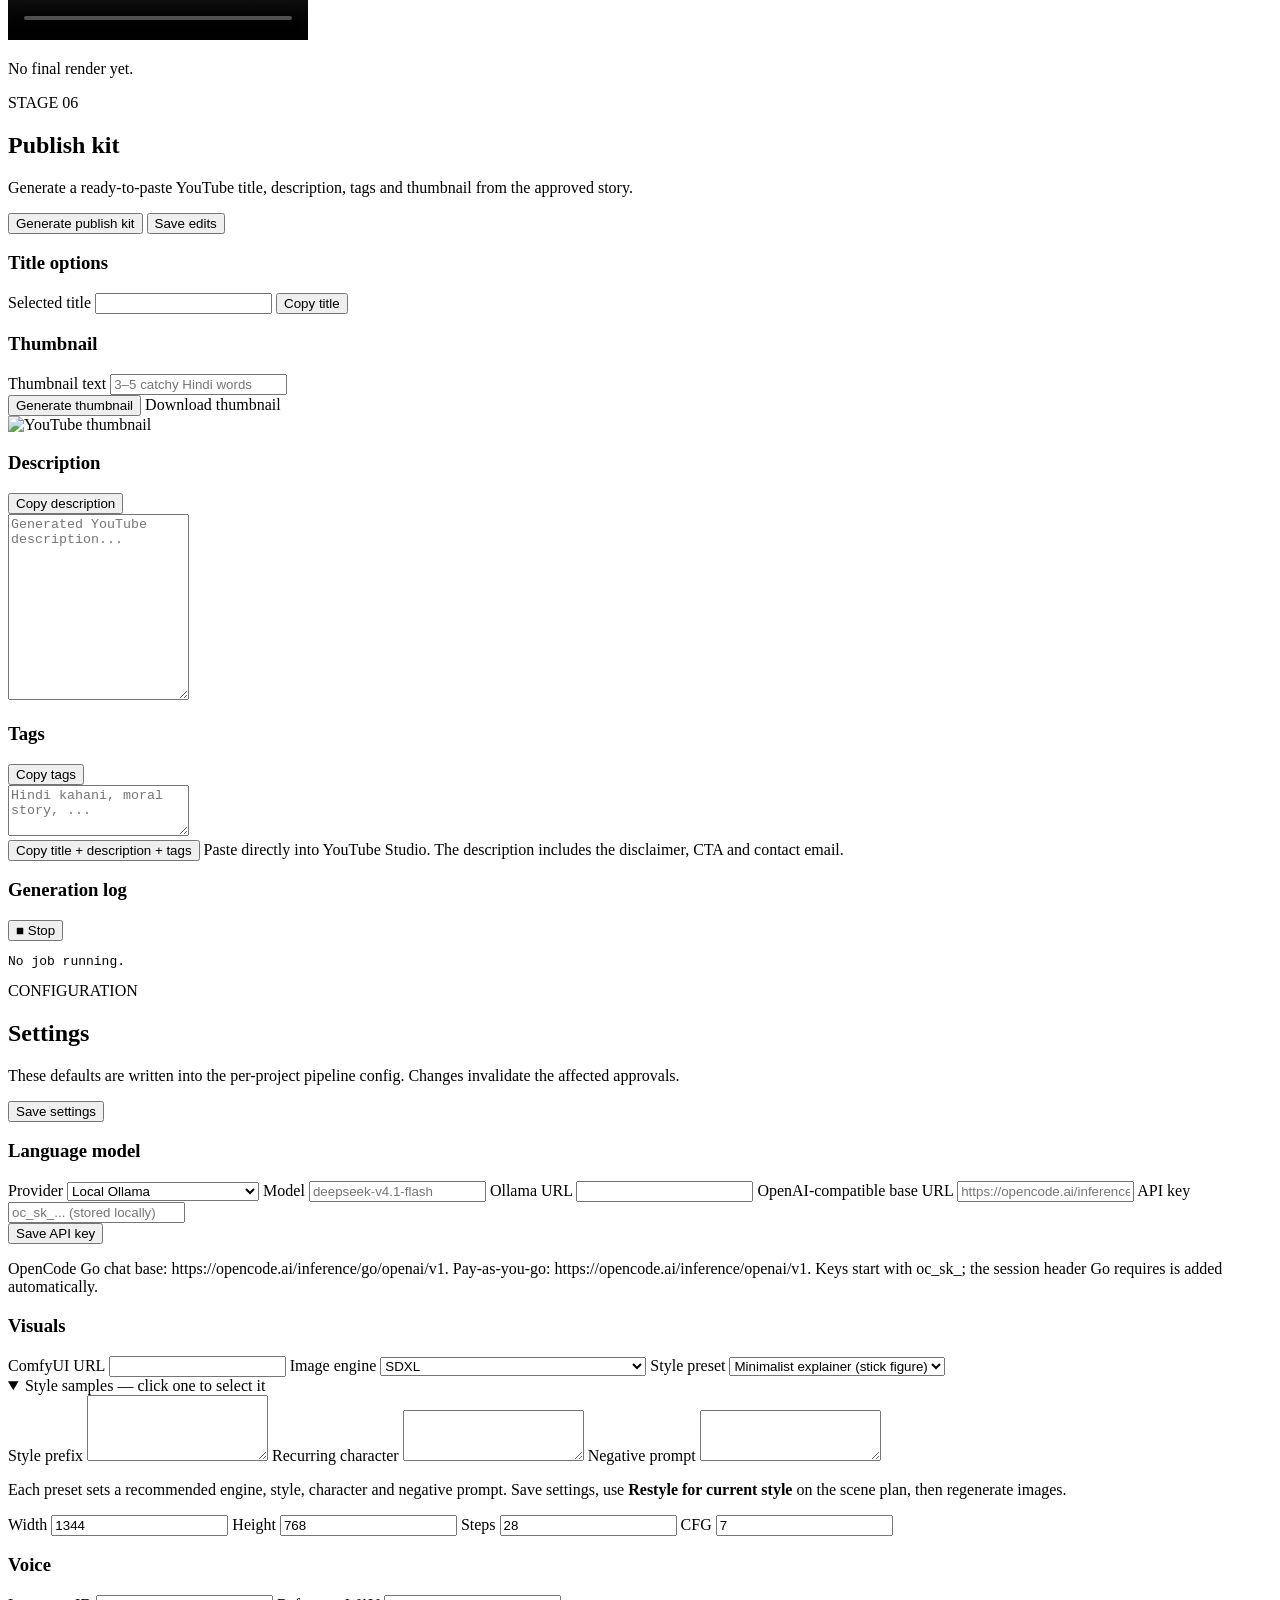
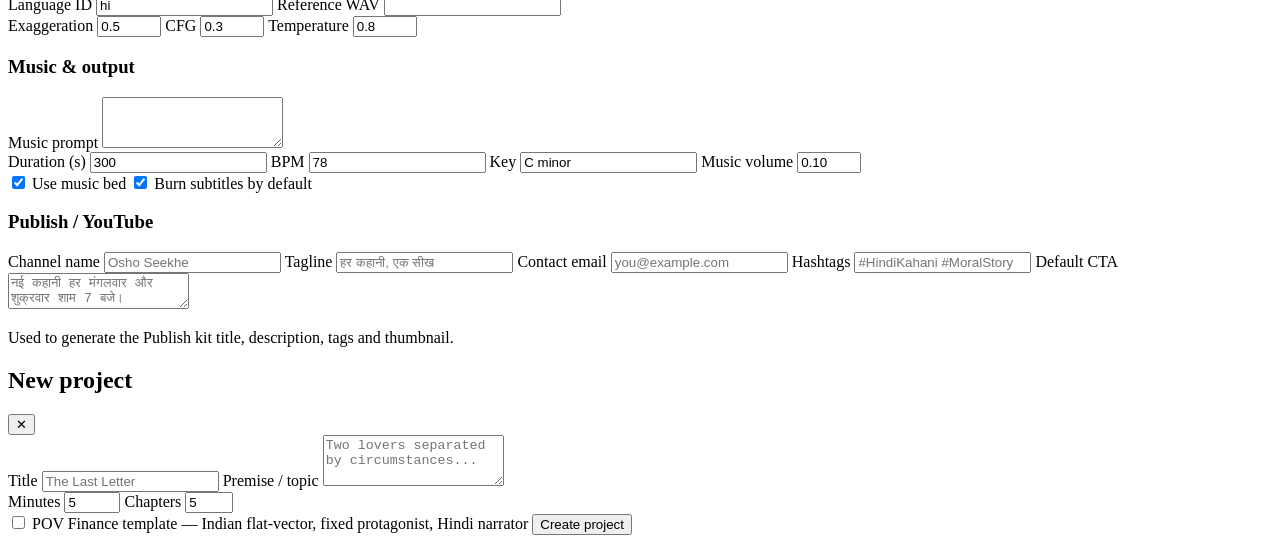
==== commit 09a58afb: "Add Indian POV Finance template, story adapter and samples" ====
--- a/studio/ui/index.html
+++ b/studio/ui/index.html
@@ -288,6 +288,18 @@
       </div>
 
       <div class="card">
+        <div class="card-head"><h3>Adapt an existing story to Indian POV</h3><span id="adaptStatus" class="status"></span></div>
+        <p class="hint">Paste an English/US POV finance story or transcript. The studio rewrites it in Hindi for an Indian middle-class audience — ₹ amounts, EPF/PPF/NPS, SIP, EMI, Indian jobs, family and city details — while keeping the chapter arc, emotional beats and lesson.</p>
+        <textarea id="adaptSource" rows="6" placeholder="Paste the source story / transcript here..."></textarea>
+        <div class="row wrap align-end">
+          <label>Minutes <input id="adaptMinutes" type="number" min="5" max="120" value="25"></label>
+          <label>Chapters <input id="adaptChapters" type="number" min="1" max="20" value="8"></label>
+          <button id="adaptStory" class="btn primary" type="button">Adapt to Indian POV</button>
+          <span class="hint">Uses the provider/model selected above. Write the final script in "आप" POV.</span>
+        </div>
+      </div>
+
+      <div class="card">
         <div class="card-head"><h3>Quality checks</h3><span id="storyScore" class="score"></span></div>
         <div id="storyChecks" class="check-grid"></div>
       </div>
@@ -615,6 +627,7 @@
               <option value="watercolor">Watercolor storybook</option>
               <option value="vintage-poster">Vintage Indian poster</option>
               <option value="paper-cutout">Paper cutout collage</option>
+              <option value="pov-finance">POV Finance (Indian comic)</option>
               <option value="custom">Custom</option>
             </select>
           </label>
@@ -682,6 +695,7 @@
       <label>Minutes <input id="newMinutes" type="number" min="1" max="180" value="5"></label>
       <label>Chapters <input id="newChapters" type="number" min="1" max="20" value="5"></label>
     </div>
+    <label class="check-label"><input id="newPov" type="checkbox"> POV Finance template — Indian flat-vector, fixed protagonist, Hindi narrator</label>
     <button id="createProject" class="btn primary wide">Create project</button>
   </div>
 </div>
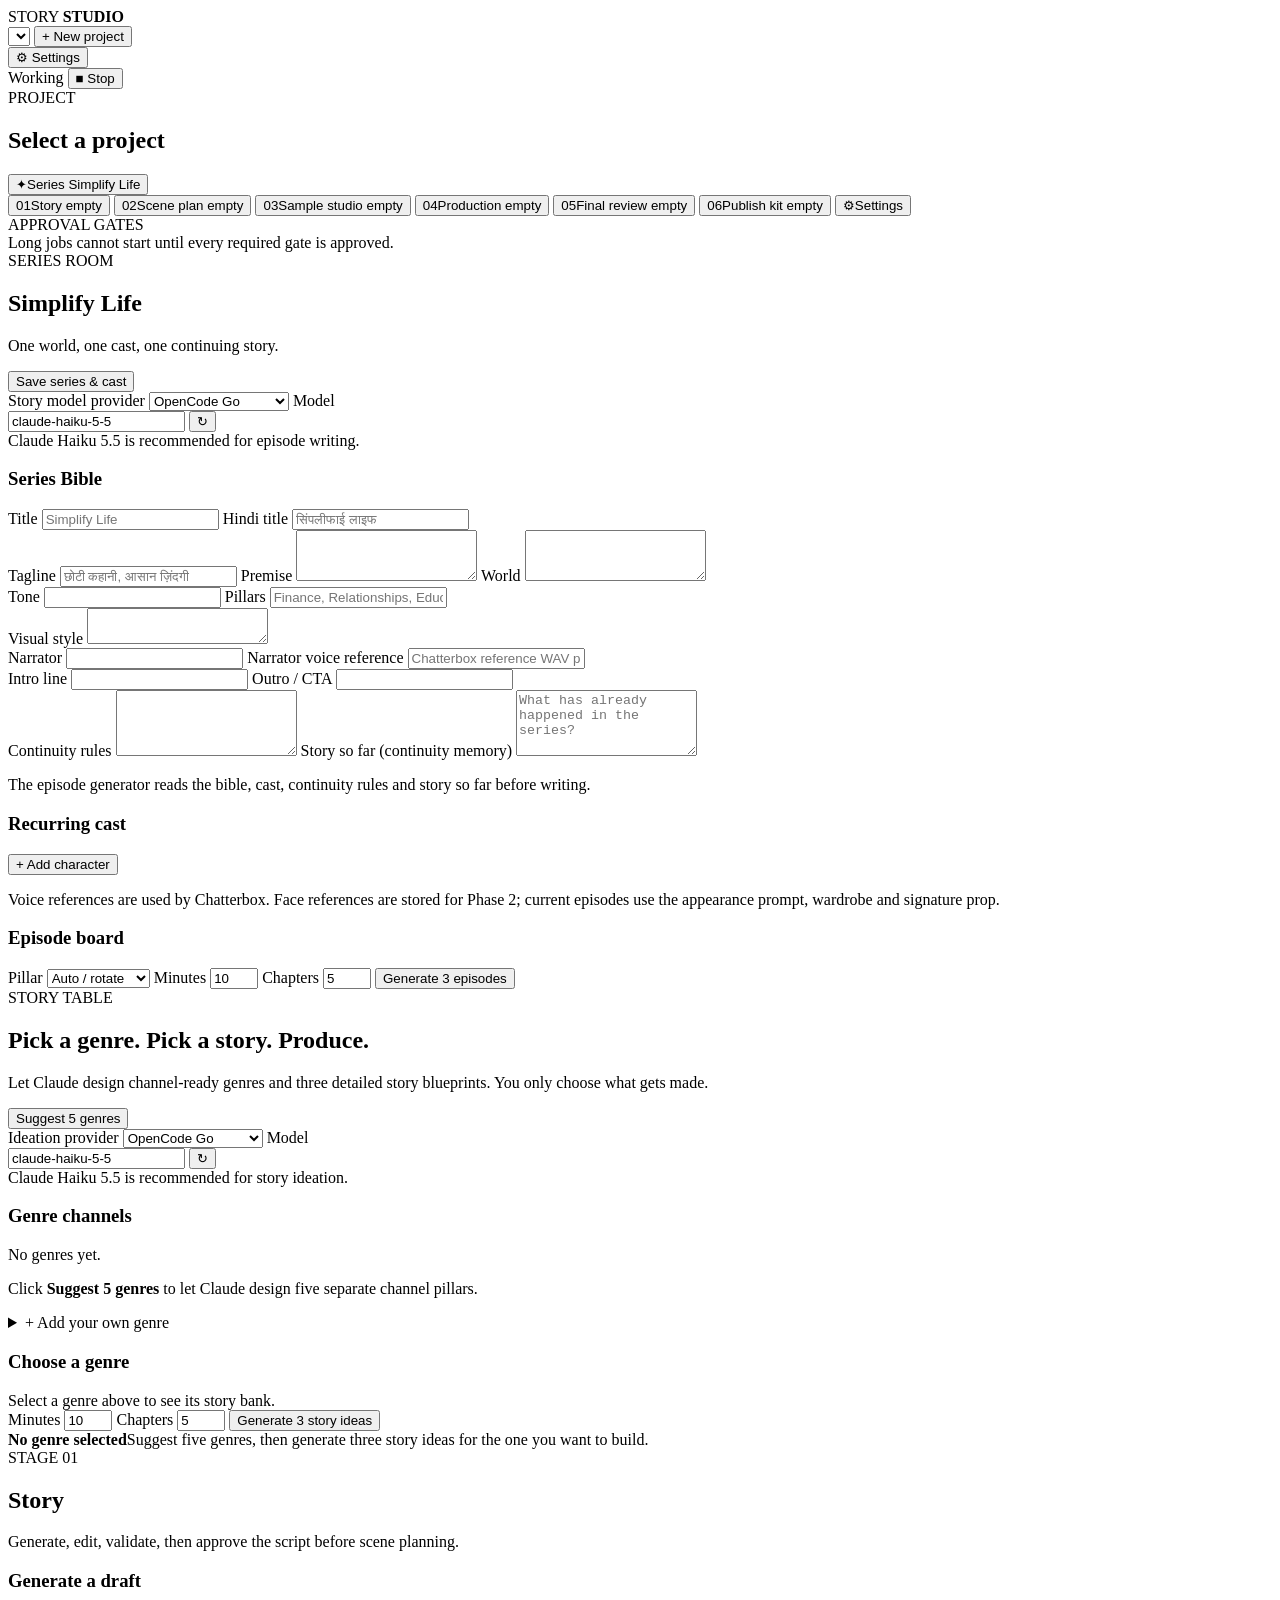
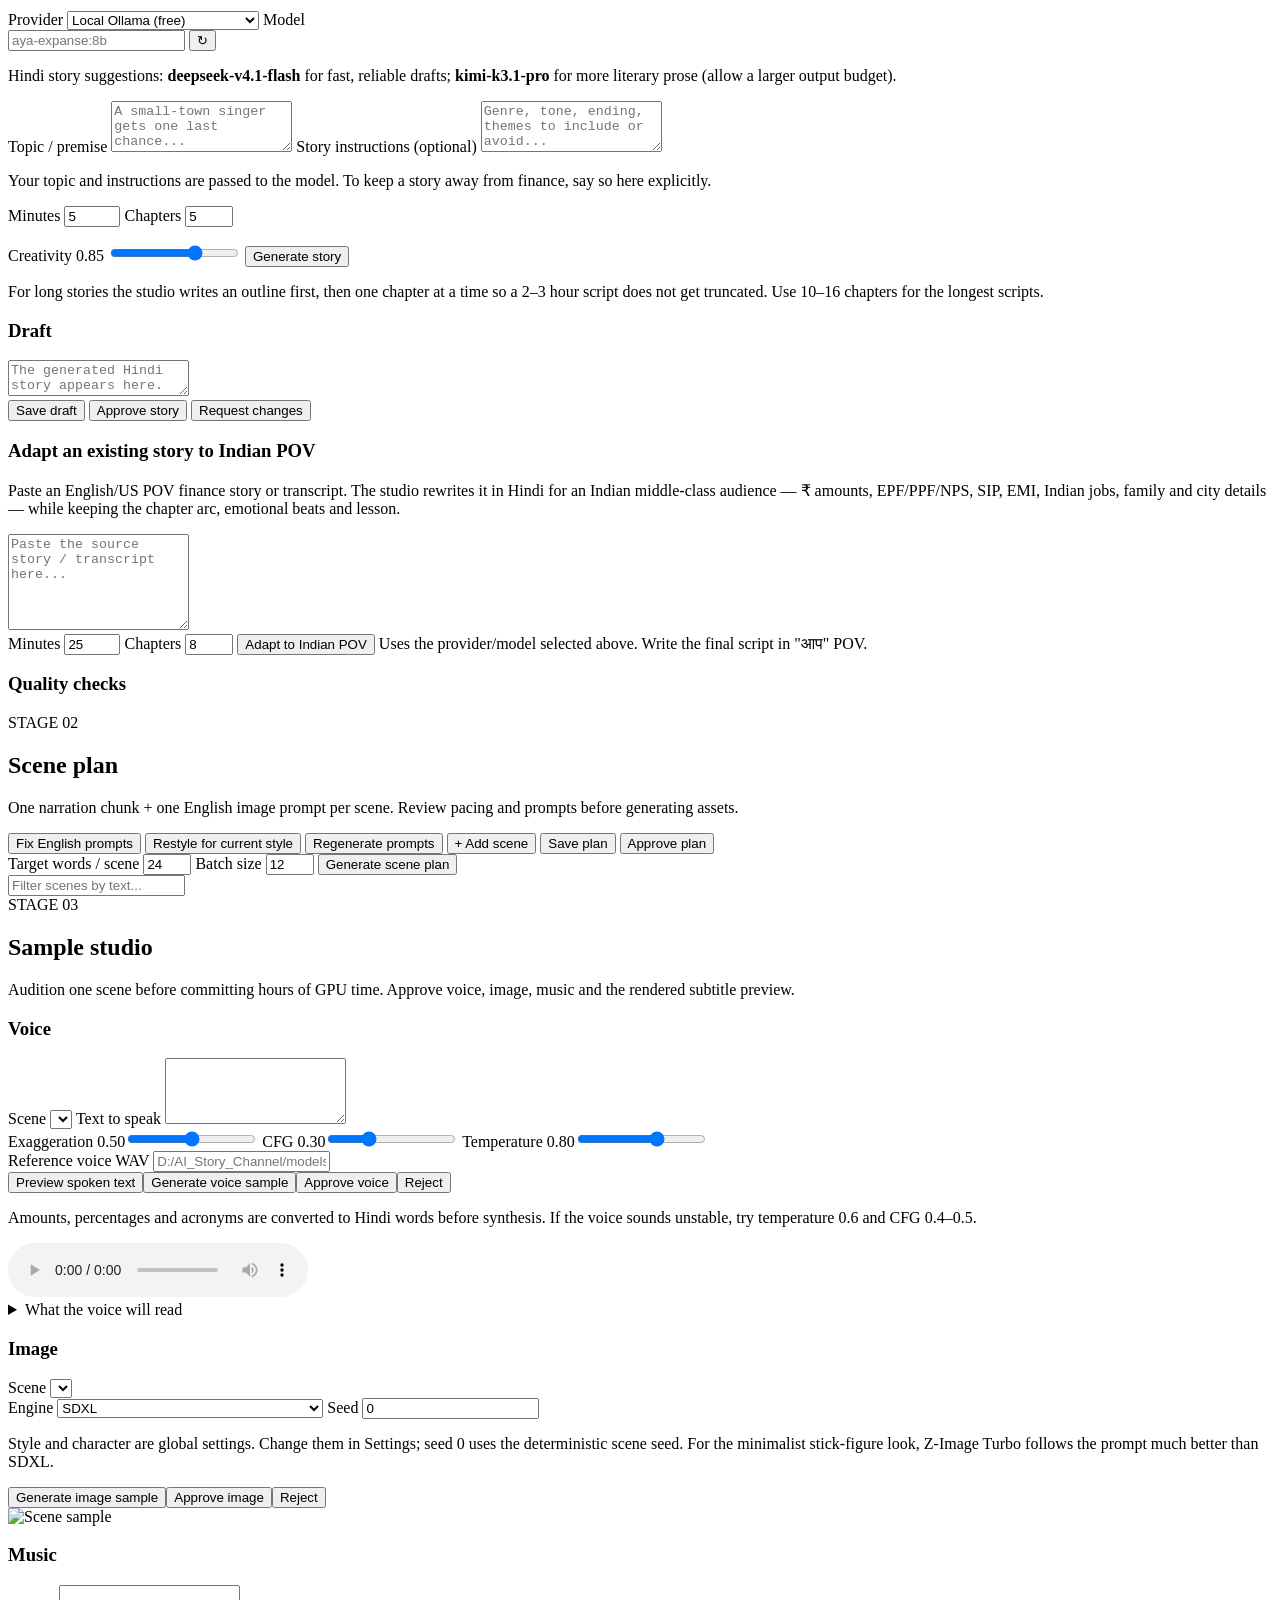
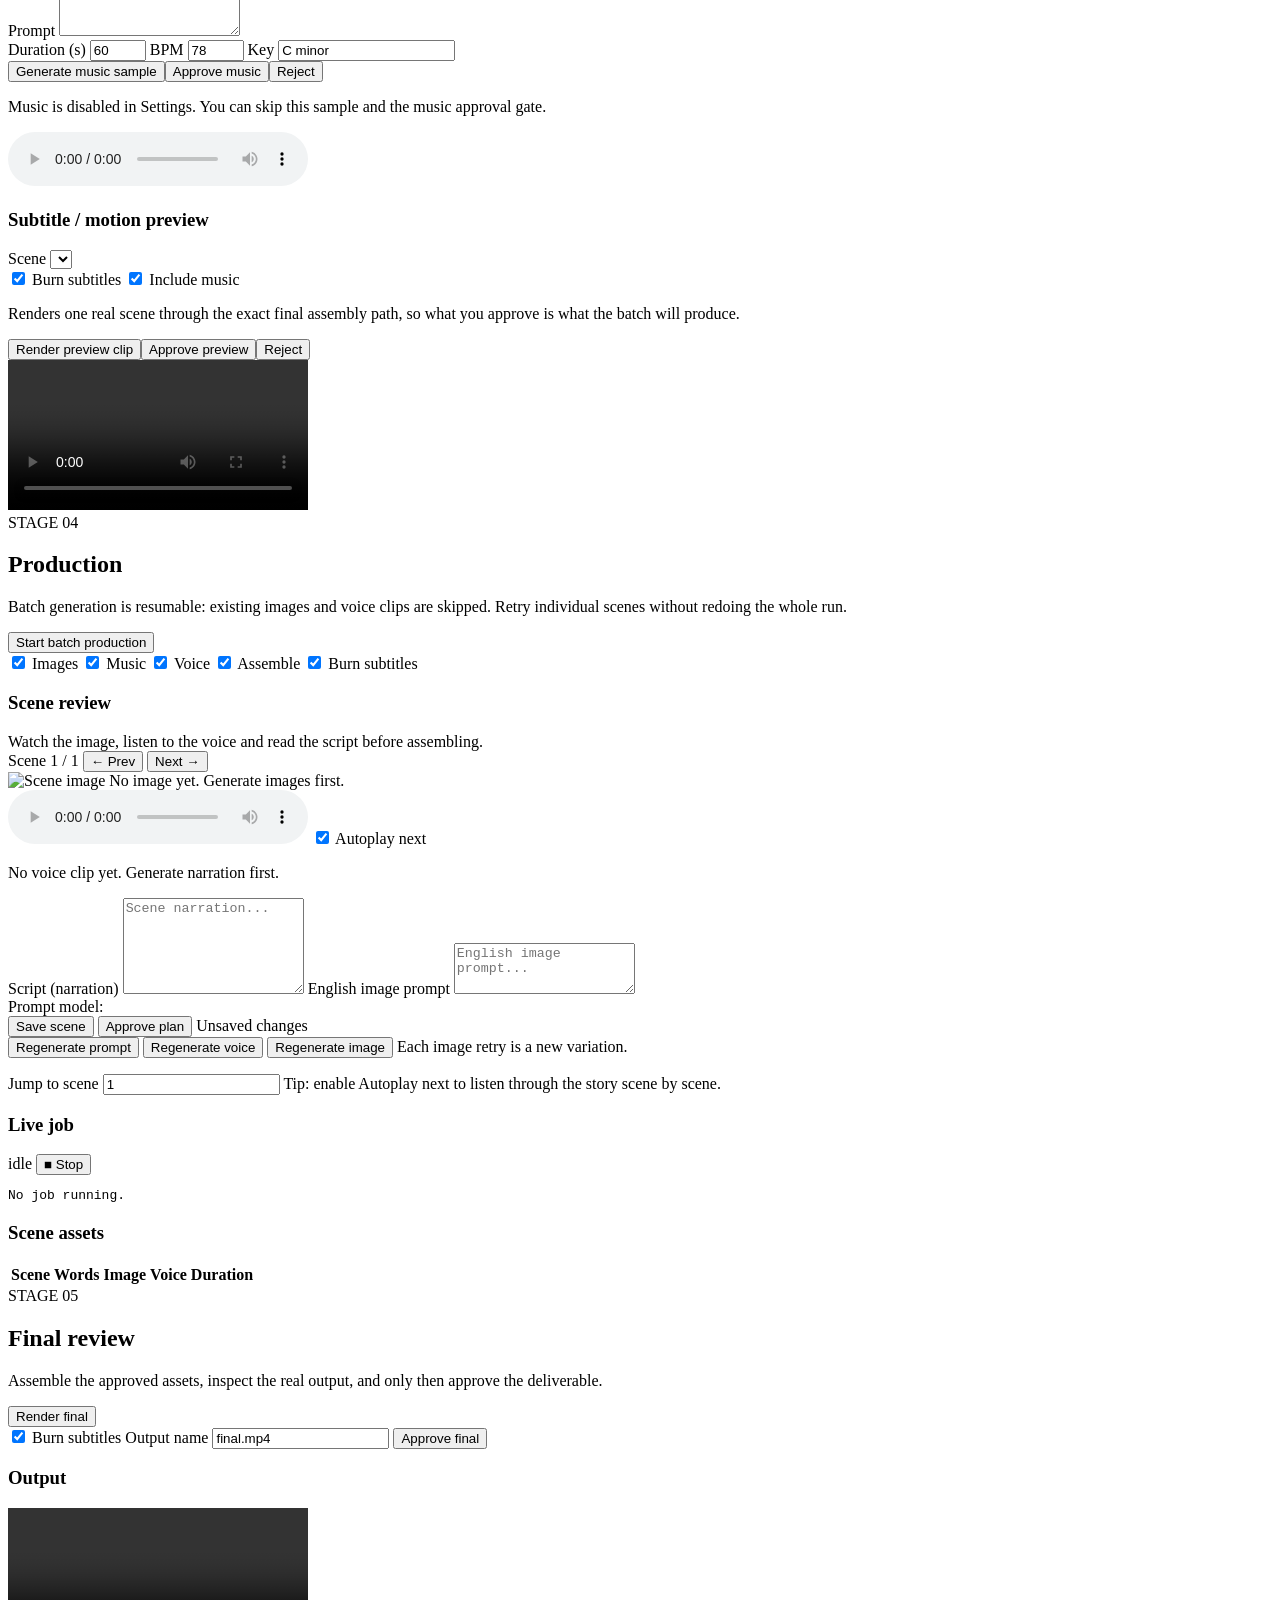
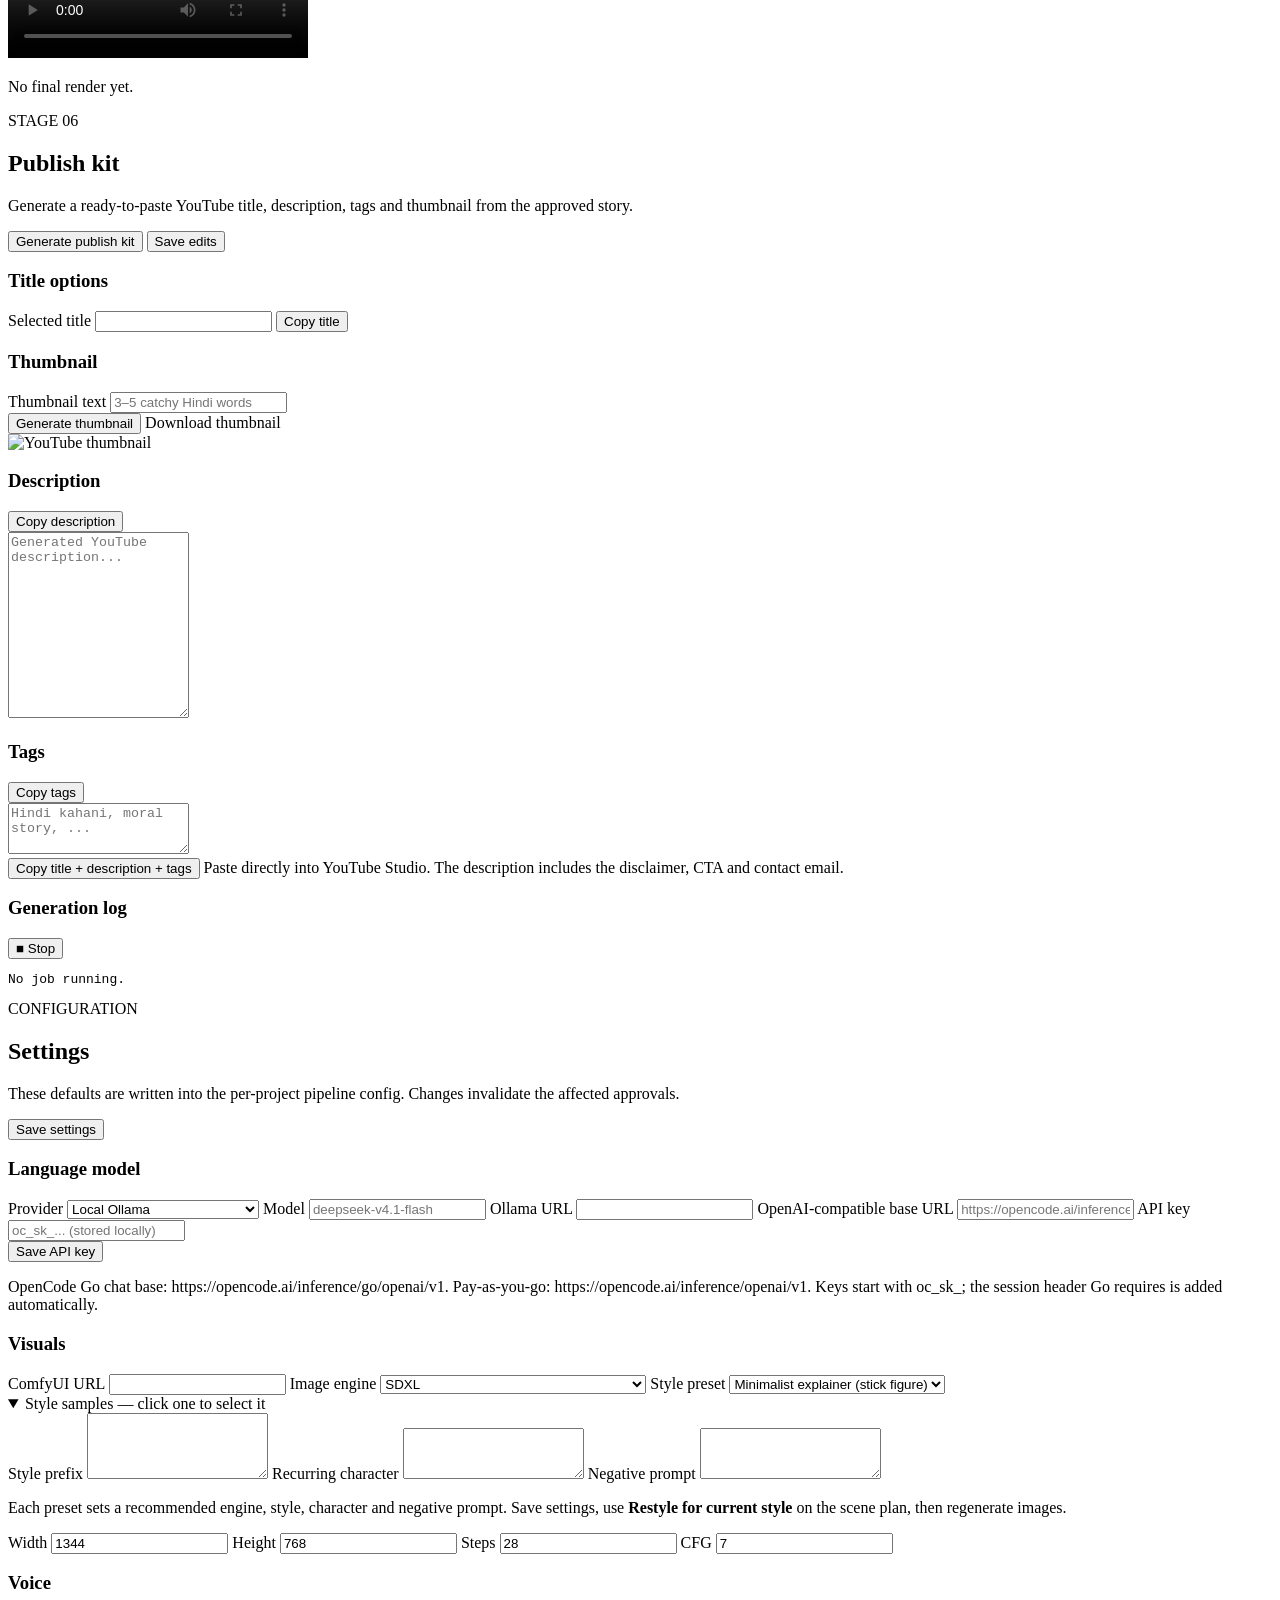
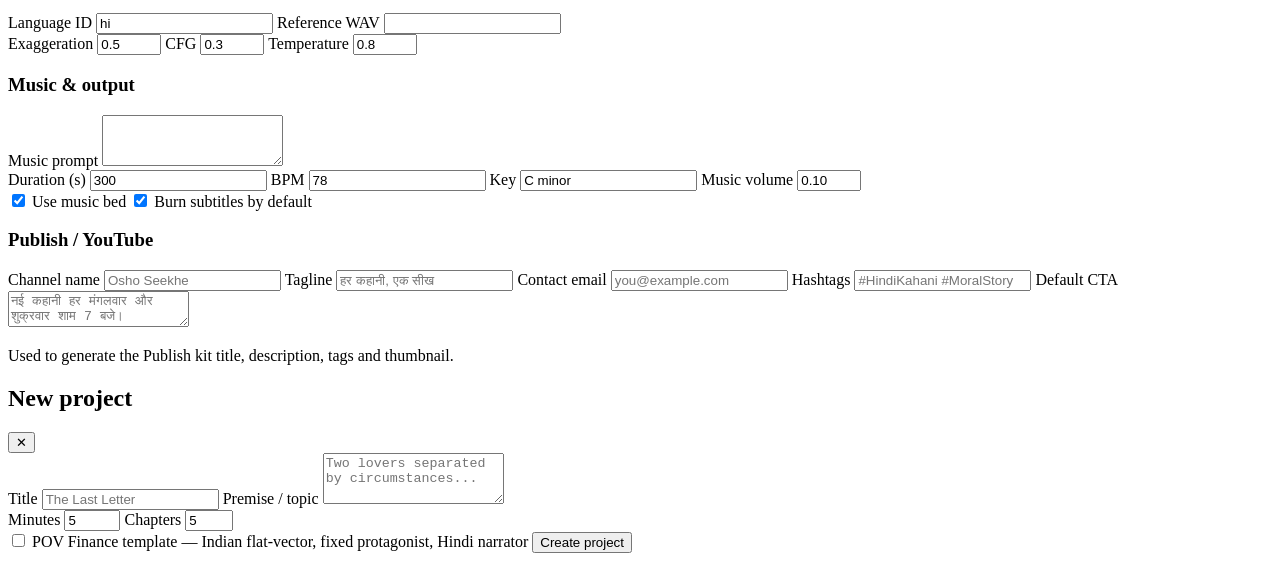
==== commit d1af55f8: "Add scene prompt regeneration and show prompt model" ====
--- a/studio/ui/index.html
+++ b/studio/ui/index.html
@@ -287,7 +287,7 @@
         </div>
       </div>
 
-      <div class="card">
+      <div class="card" id="adaptCard">
         <div class="card-head"><h3>Adapt an existing story to Indian POV</h3><span id="adaptStatus" class="status"></span></div>
         <p class="hint">Paste an English/US POV finance story or transcript. The studio rewrites it in Hindi for an Indian middle-class audience — ₹ amounts, EPF/PPF/NPS, SIP, EMI, Indian jobs, family and city details — while keeping the chapter arc, emotional beats and lesson.</p>
         <textarea id="adaptSource" rows="6" placeholder="Paste the source story / transcript here..."></textarea>
@@ -310,8 +310,10 @@
       <div class="page-head">
         <div><div class="eyebrow">STAGE 02</div><h2>Scene plan</h2><p class="sub">One narration chunk + one English image prompt per scene. Review pacing and prompts before generating assets.</p></div>
         <div class="page-actions">
+          <span id="scenePromptModel" class="hint mono"></span>
           <button id="repairPrompts" class="btn ghost" title="Translate non-English or too-short image prompts">Fix English prompts</button>
           <button id="restylePrompts" class="btn ghost" title="Rewrite all scene prompts for the selected visual style">Restyle for current style</button>
+          <button id="regeneratePrompts" class="btn ghost" title="Rewrite every image prompt from its narration with the current prompt model">Regenerate prompts</button>
           <button id="addScene" class="btn ghost">+ Add scene</button>
           <button id="saveScenes" class="btn">Save plan</button>
           <button id="approveScenes" class="btn primary">Approve plan</button>
@@ -463,6 +465,10 @@
             <label>English image prompt
               <textarea id="reviewPrompt" rows="3" placeholder="English image prompt..."></textarea>
             </label>
+            <div class="row wrap review-prompt-model">
+              <span class="hint">Prompt model:</span>
+              <span id="reviewPromptModel" class="mono muted"></span>
+            </div>
             <div class="review-actions">
               <div class="row wrap">
                 <button id="reviewSave" class="btn primary" type="button">Save scene</button>
@@ -470,6 +476,7 @@
                 <span id="reviewDirty" class="hint hidden">Unsaved changes</span>
               </div>
               <div class="row wrap review-regen">
+                <button id="reviewRegenPrompt" class="btn" type="button">Regenerate prompt</button>
                 <button id="reviewRegenVoice" class="btn" type="button">Regenerate voice</button>
                 <button id="reviewRegenImage" class="btn" type="button">Regenerate image</button>
                 <span class="hint">Each image retry is a new variation.</span>
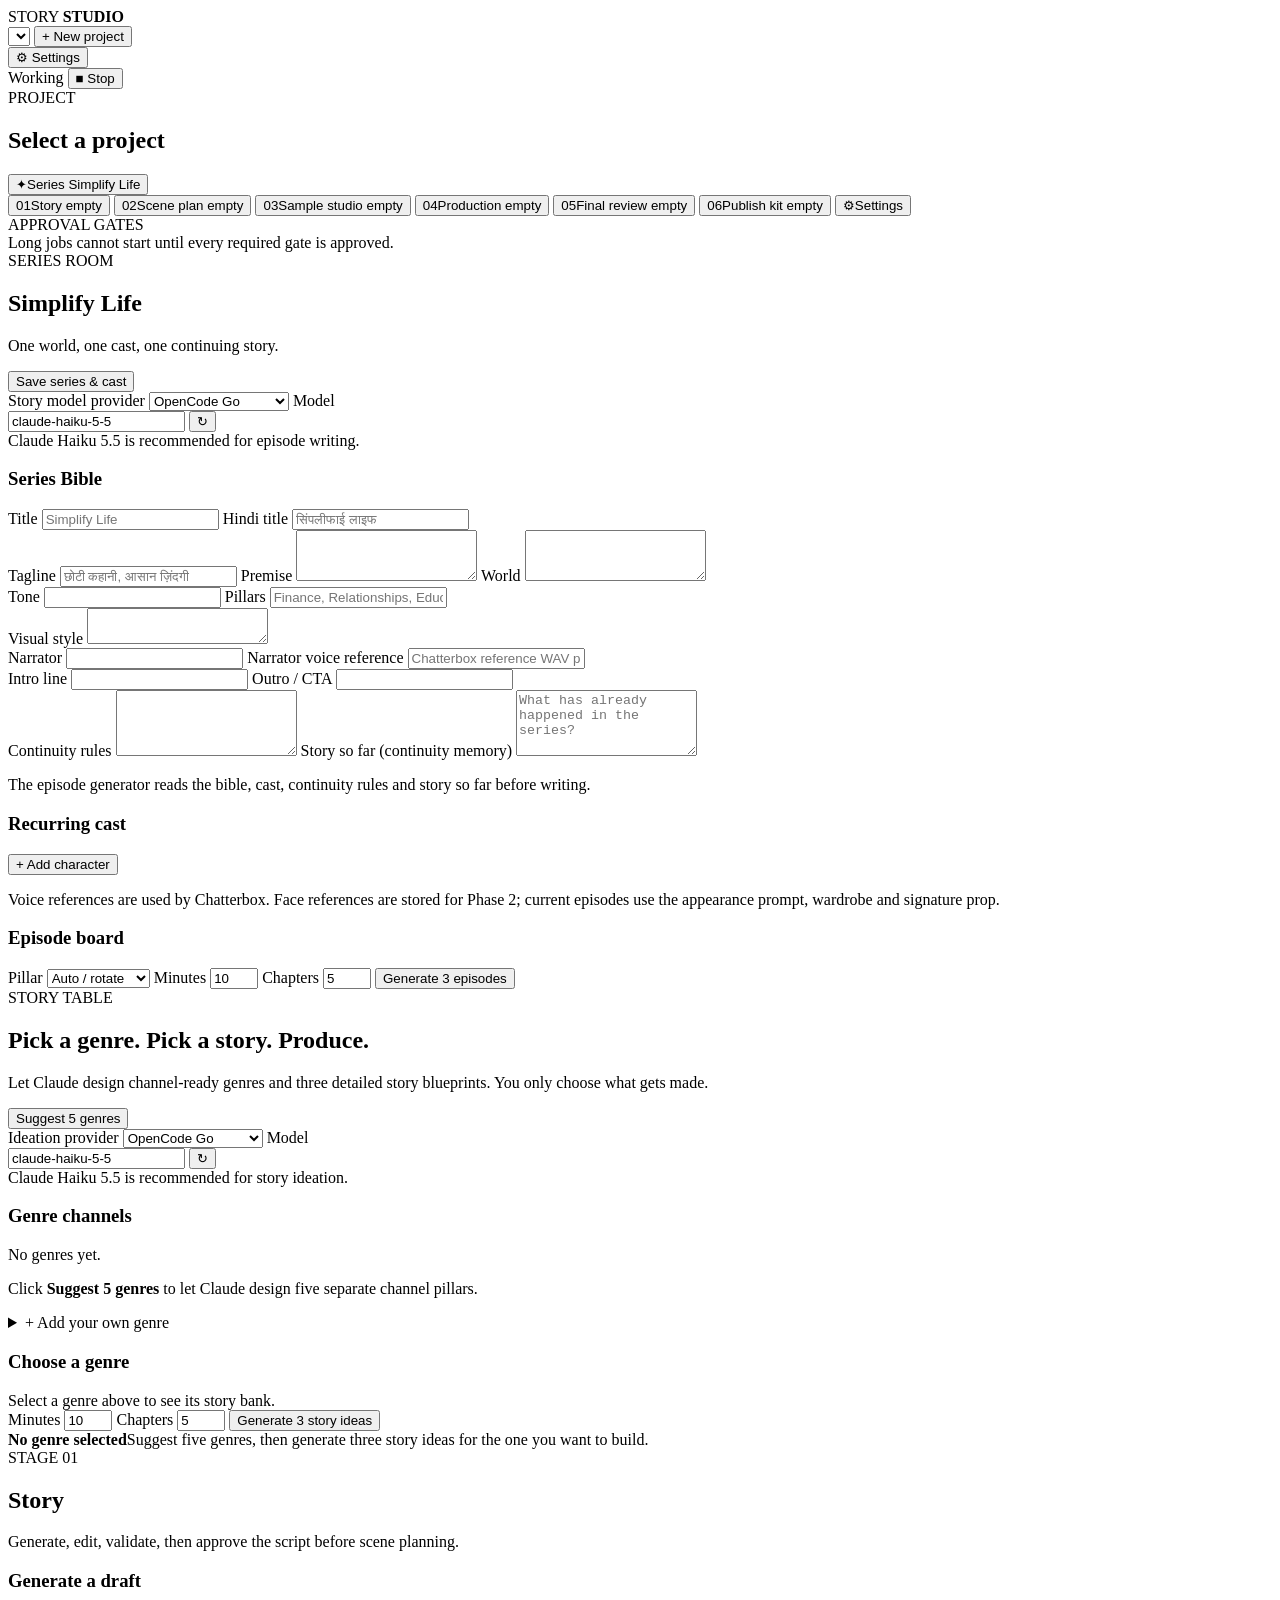
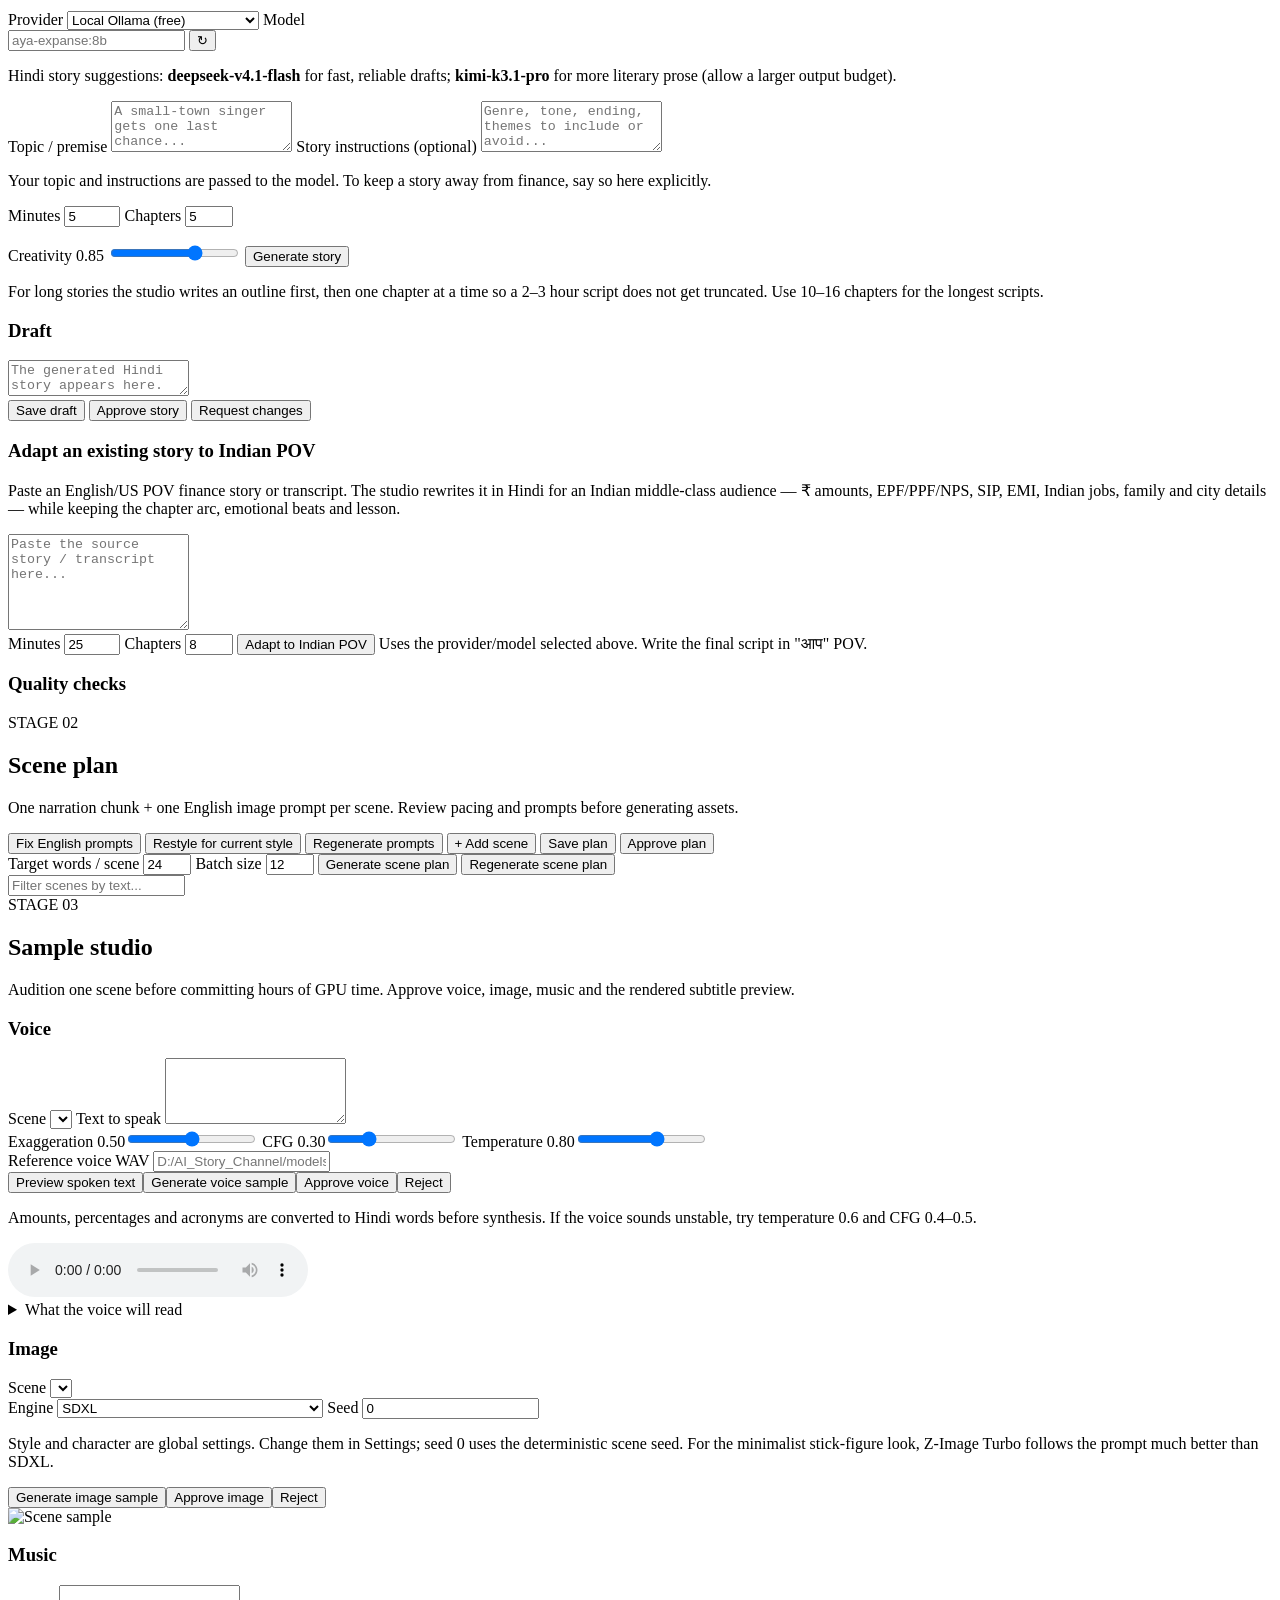
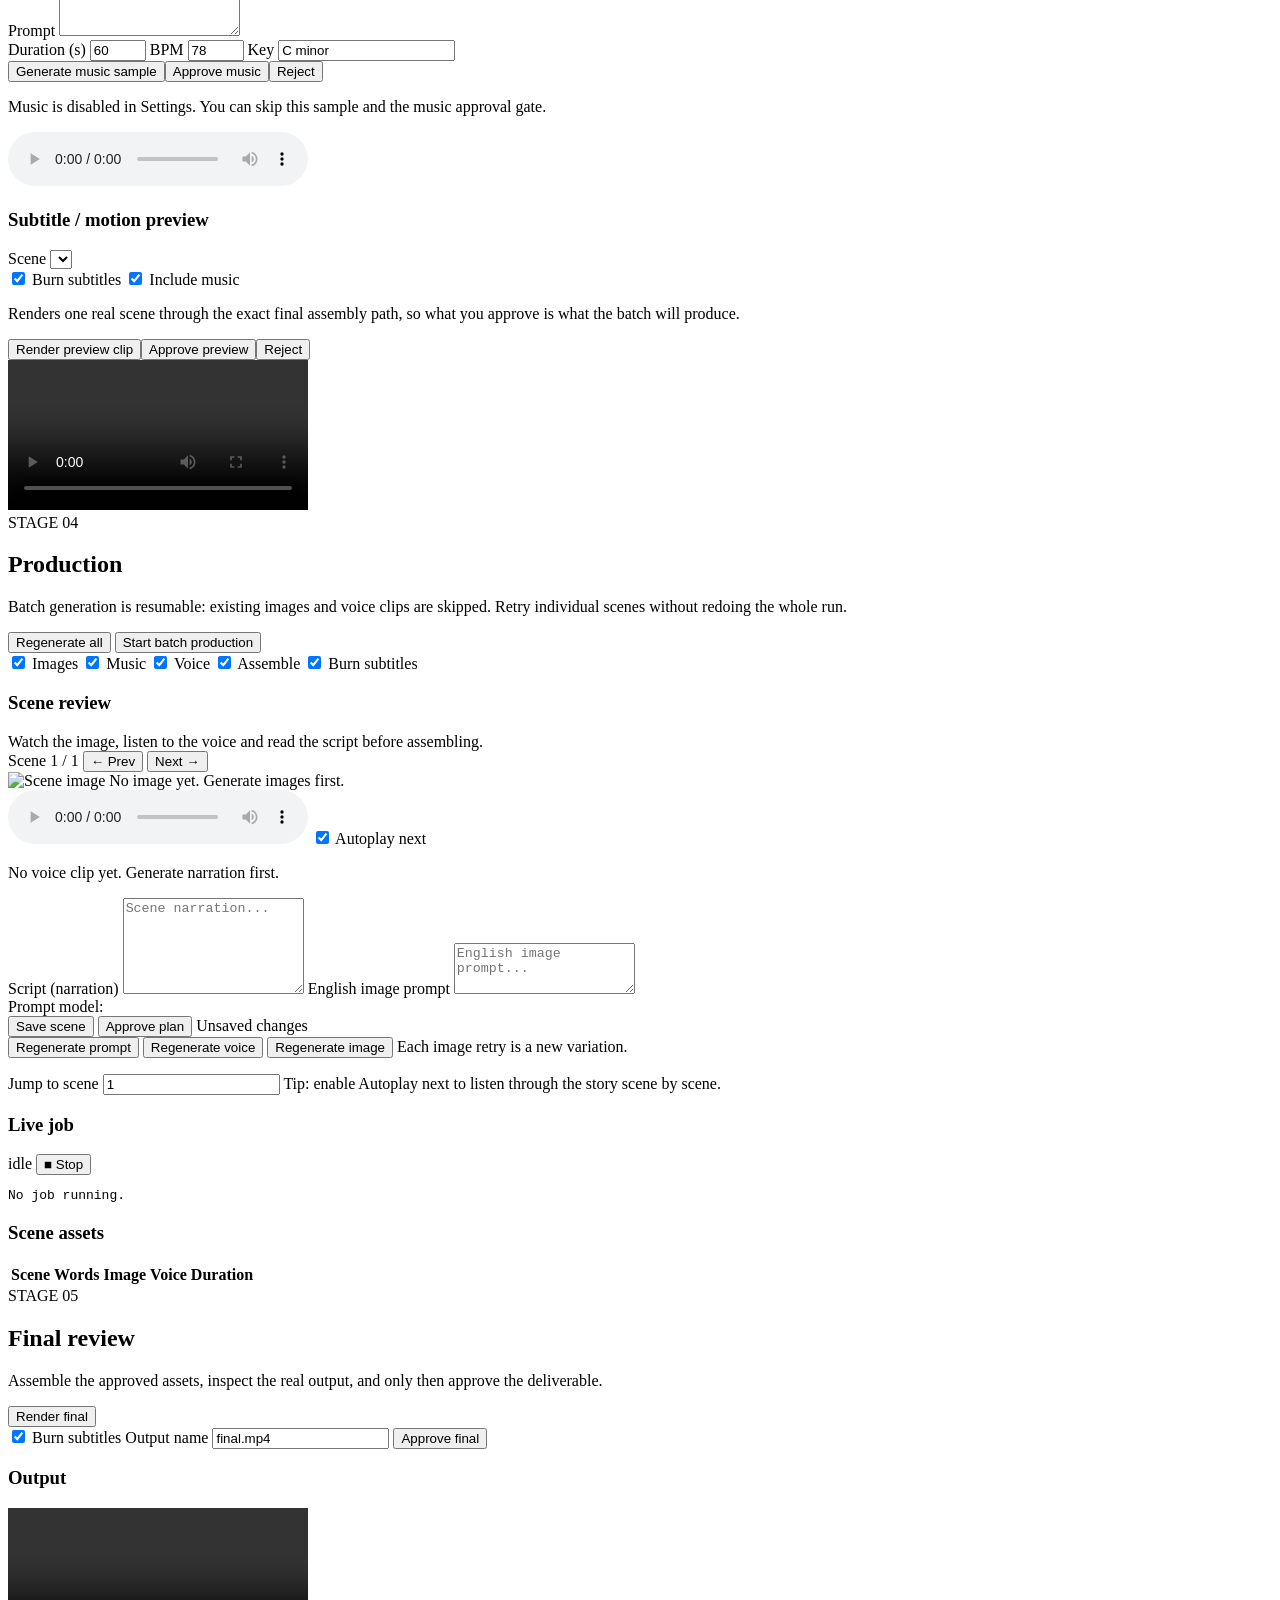
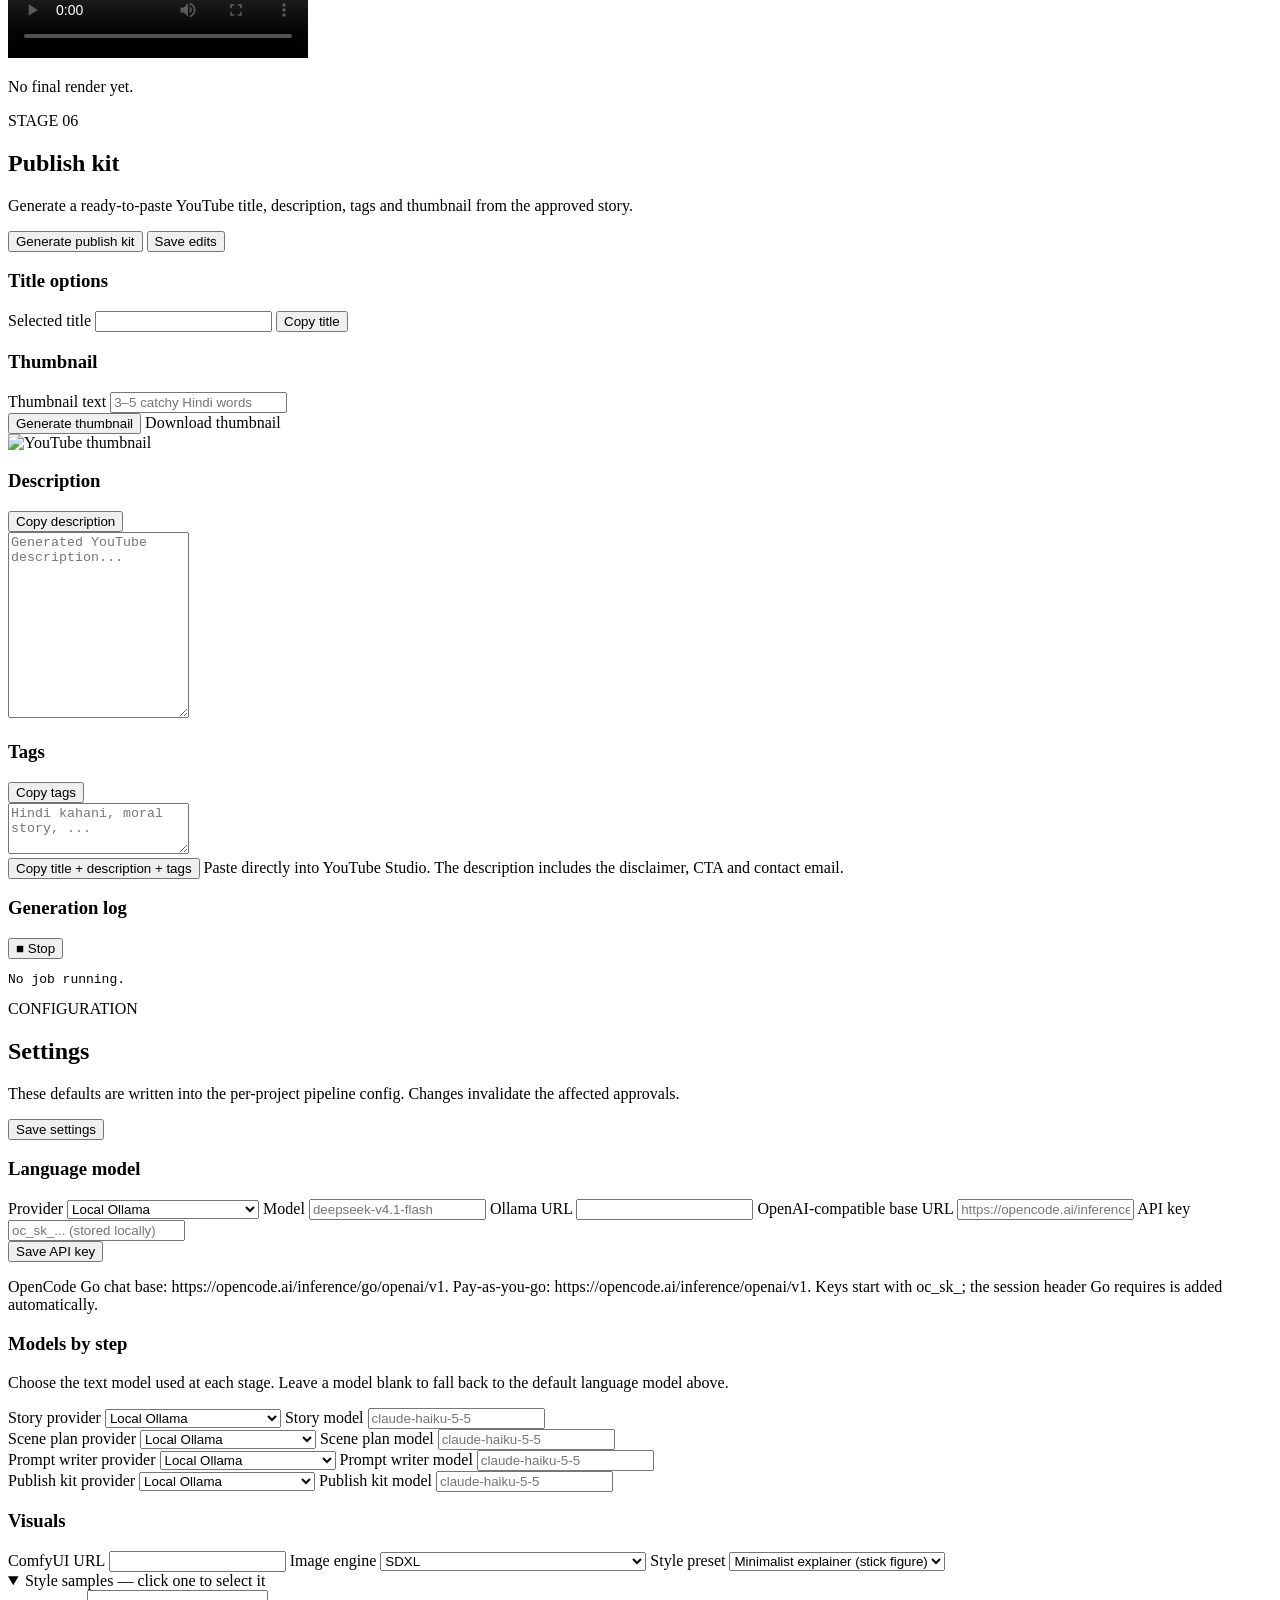
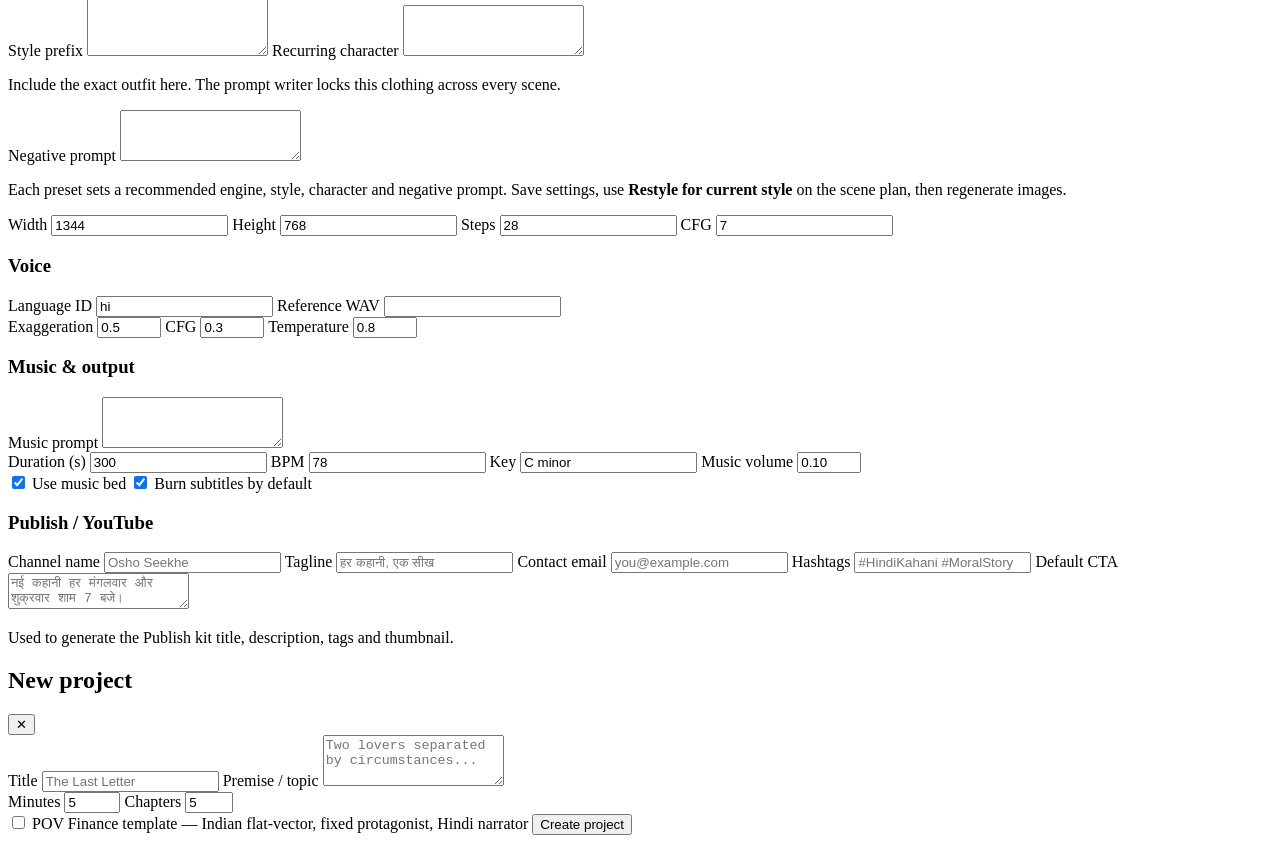
==== commit 8e977566: "Add wardrobe lock, per-step models and full regeneration controls" ====
--- a/studio/ui/index.html
+++ b/studio/ui/index.html
@@ -325,6 +325,7 @@
           <label>Target words / scene <input id="sceneTargetWords" type="number" min="8" max="80" value="24"></label>
           <label>Batch size <input id="sceneBatch" type="number" min="1" max="30" value="12"></label>
           <button id="generateScenes" class="btn primary">Generate scene plan</button>
+          <button id="regenerateScenePlan" class="btn ghost" title="Replace the entire scene plan with a newly generated one">Regenerate scene plan</button>
           <span id="sceneGenHint" class="hint"></span>
         </div>
       </div>
@@ -415,7 +416,10 @@
     <section id="page-production" class="page">
       <div class="page-head">
         <div><div class="eyebrow">STAGE 04</div><h2>Production</h2><p class="sub">Batch generation is resumable: existing images and voice clips are skipped. Retry individual scenes without redoing the whole run.</p></div>
-        <div class="page-actions"><button id="startProduction" class="btn primary">Start batch production</button></div>
+        <div class="page-actions">
+          <button id="regenerateProduction" class="btn danger ghost" title="Re-render every image, voice clip, music bed and the final video">Regenerate all</button>
+          <button id="startProduction" class="btn primary">Start batch production</button>
+        </div>
       </div>
 
       <div class="card slim">
@@ -538,6 +542,7 @@
       <div class="page-head">
         <div><div class="eyebrow">STAGE 06</div><h2>Publish kit</h2><p class="sub">Generate a ready-to-paste YouTube title, description, tags and thumbnail from the approved story.</p></div>
         <div class="page-actions">
+          <span id="publishModel" class="hint mono"></span>
           <button id="generatePublish" class="btn primary">Generate publish kit</button>
           <button id="savePublish" class="btn">Save edits</button>
         </div>
@@ -616,6 +621,55 @@
             Pay-as-you-go: <span class="mono">https://opencode.ai/inference/openai/v1</span>.
             Keys start with <span class="mono">oc_sk_</span>; the session header Go requires is added automatically.
           </p>
+        </div>
+
+        <div class="card">
+          <h3>Models by step</h3>
+          <p class="hint">Choose the text model used at each stage. Leave a model blank to fall back to the default language model above.</p>
+          <div class="row wrap align-end">
+            <label>Story provider
+              <select id="stepStoryProvider">
+                <option value="ollama">Local Ollama</option>
+                <option value="opencode-go">OpenCode Go</option>
+                <option value="opencode">OpenCode pay-as-you-go</option>
+                <option value="openai">Other OpenAI-compatible</option>
+              </select>
+            </label>
+            <label>Story model <input id="stepStoryModel" type="text" placeholder="claude-haiku-5-5"></label>
+          </div>
+          <div class="row wrap align-end">
+            <label>Scene plan provider
+              <select id="stepScenesProvider">
+                <option value="ollama">Local Ollama</option>
+                <option value="opencode-go">OpenCode Go</option>
+                <option value="opencode">OpenCode pay-as-you-go</option>
+                <option value="openai">Other OpenAI-compatible</option>
+              </select>
+            </label>
+            <label>Scene plan model <input id="stepScenesModel" type="text" placeholder="claude-haiku-5-5"></label>
+          </div>
+          <div class="row wrap align-end">
+            <label>Prompt writer provider
+              <select id="stepPromptsProvider">
+                <option value="ollama">Local Ollama</option>
+                <option value="opencode-go">OpenCode Go</option>
+                <option value="opencode">OpenCode pay-as-you-go</option>
+                <option value="openai">Other OpenAI-compatible</option>
+              </select>
+            </label>
+            <label>Prompt writer model <input id="stepPromptsModel" type="text" placeholder="claude-haiku-5-5"></label>
+          </div>
+          <div class="row wrap align-end">
+            <label>Publish kit provider
+              <select id="stepPublishProvider">
+                <option value="ollama">Local Ollama</option>
+                <option value="opencode-go">OpenCode Go</option>
+                <option value="opencode">OpenCode pay-as-you-go</option>
+                <option value="openai">Other OpenAI-compatible</option>
+              </select>
+            </label>
+            <label>Publish kit model <input id="stepPublishModel" type="text" placeholder="claude-haiku-5-5"></label>
+          </div>
         </div>
 
         <div class="card">
@@ -644,6 +698,7 @@
           </details>
           <label>Style prefix <textarea id="setStylePrefix" rows="4"></textarea></label>
           <label>Recurring character <textarea id="setCharacter" rows="3"></textarea></label>
+          <p class="hint">Include the exact outfit here. The prompt writer locks this clothing across every scene.</p>
           <label>Negative prompt <textarea id="setNegativePrompt" rows="3"></textarea></label>
           <p class="hint">Each preset sets a recommended engine, style, character and negative prompt. Save settings, use <b>Restyle for current style</b> on the scene plan, then regenerate images.</p>
           <div class="row wrap">
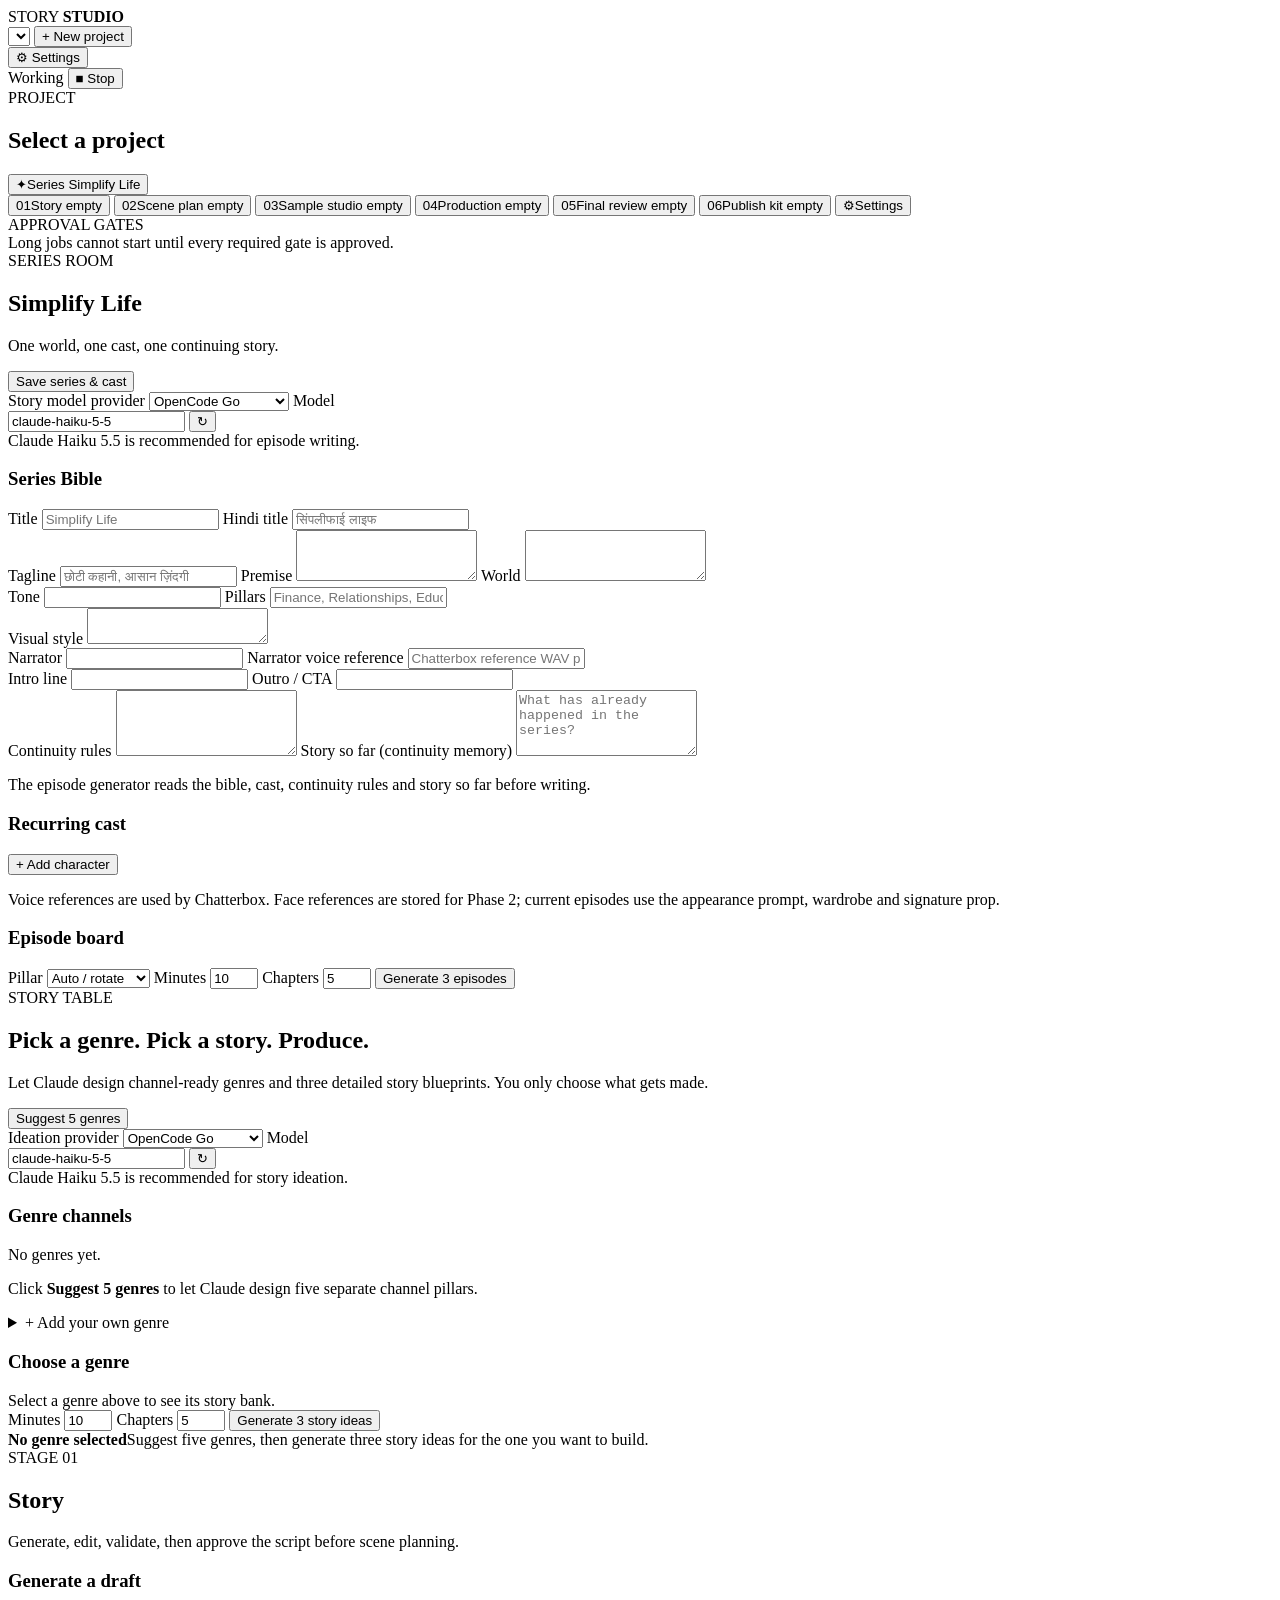
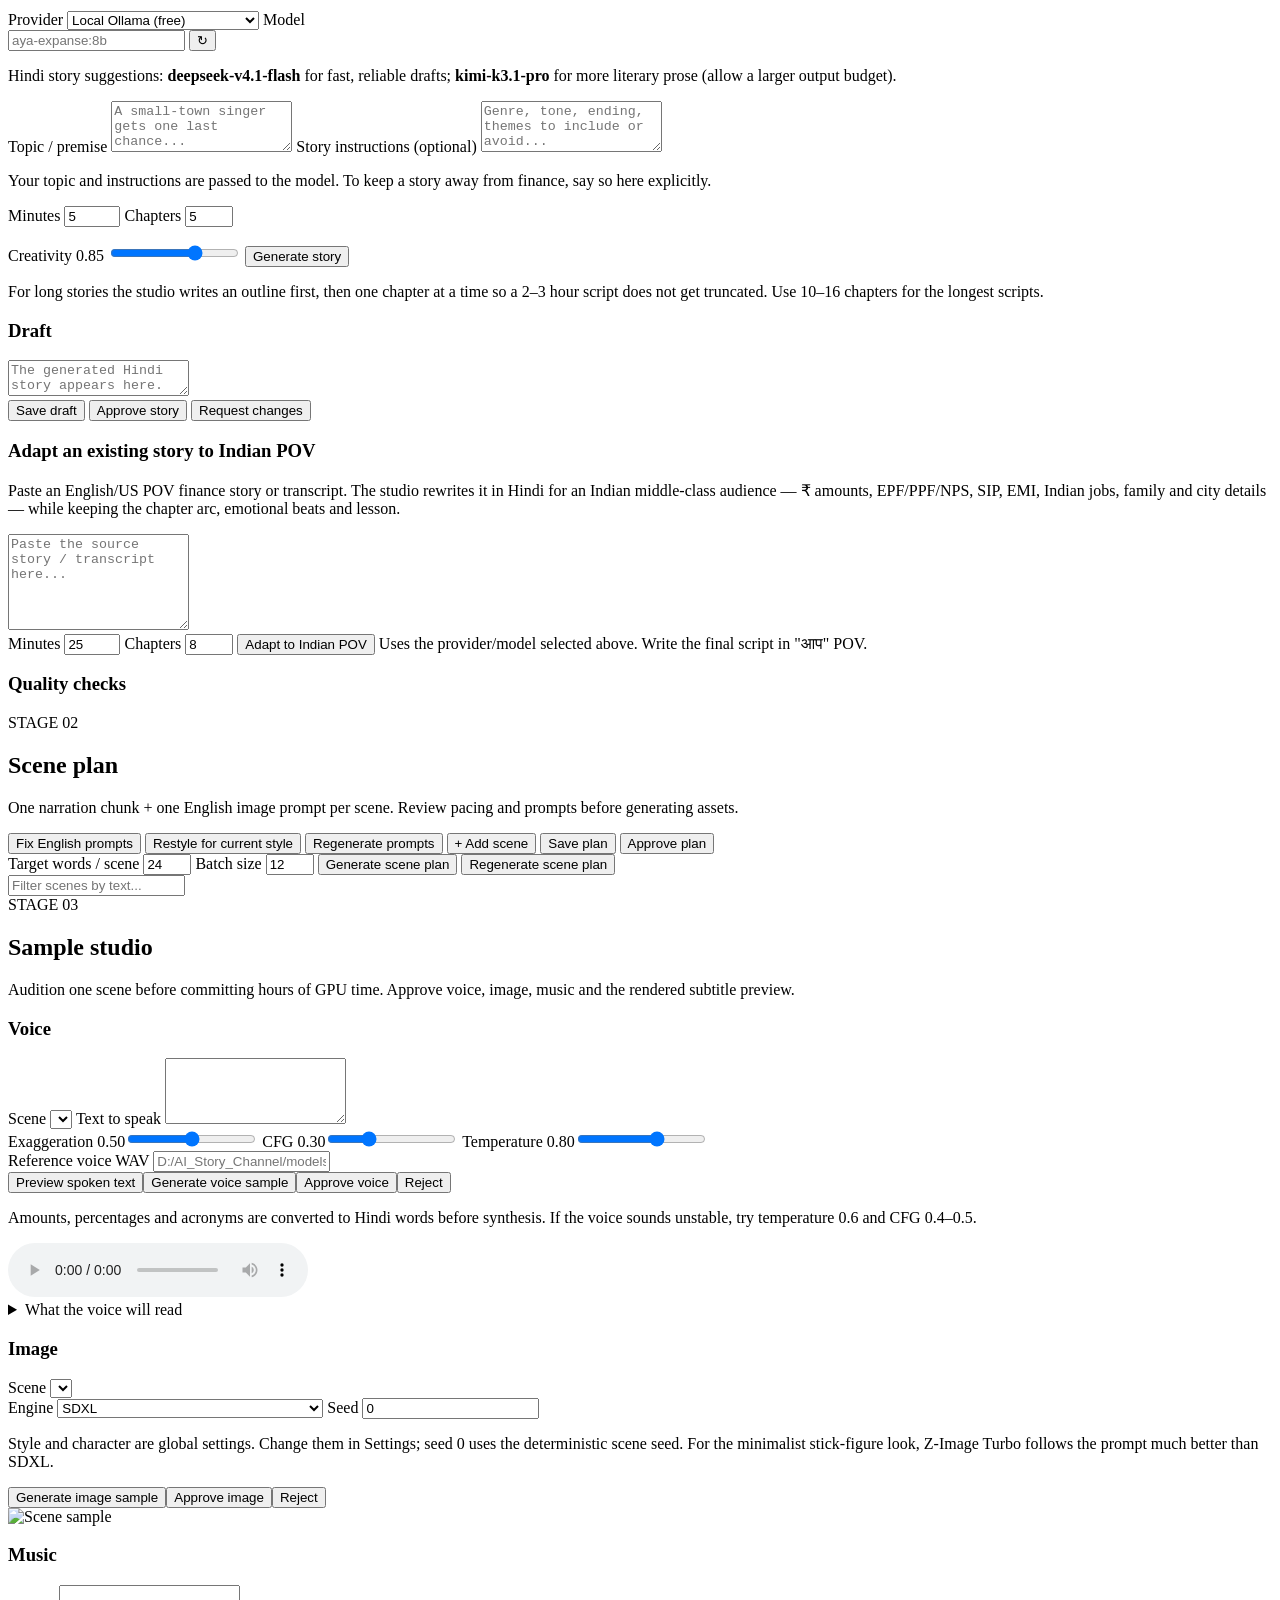
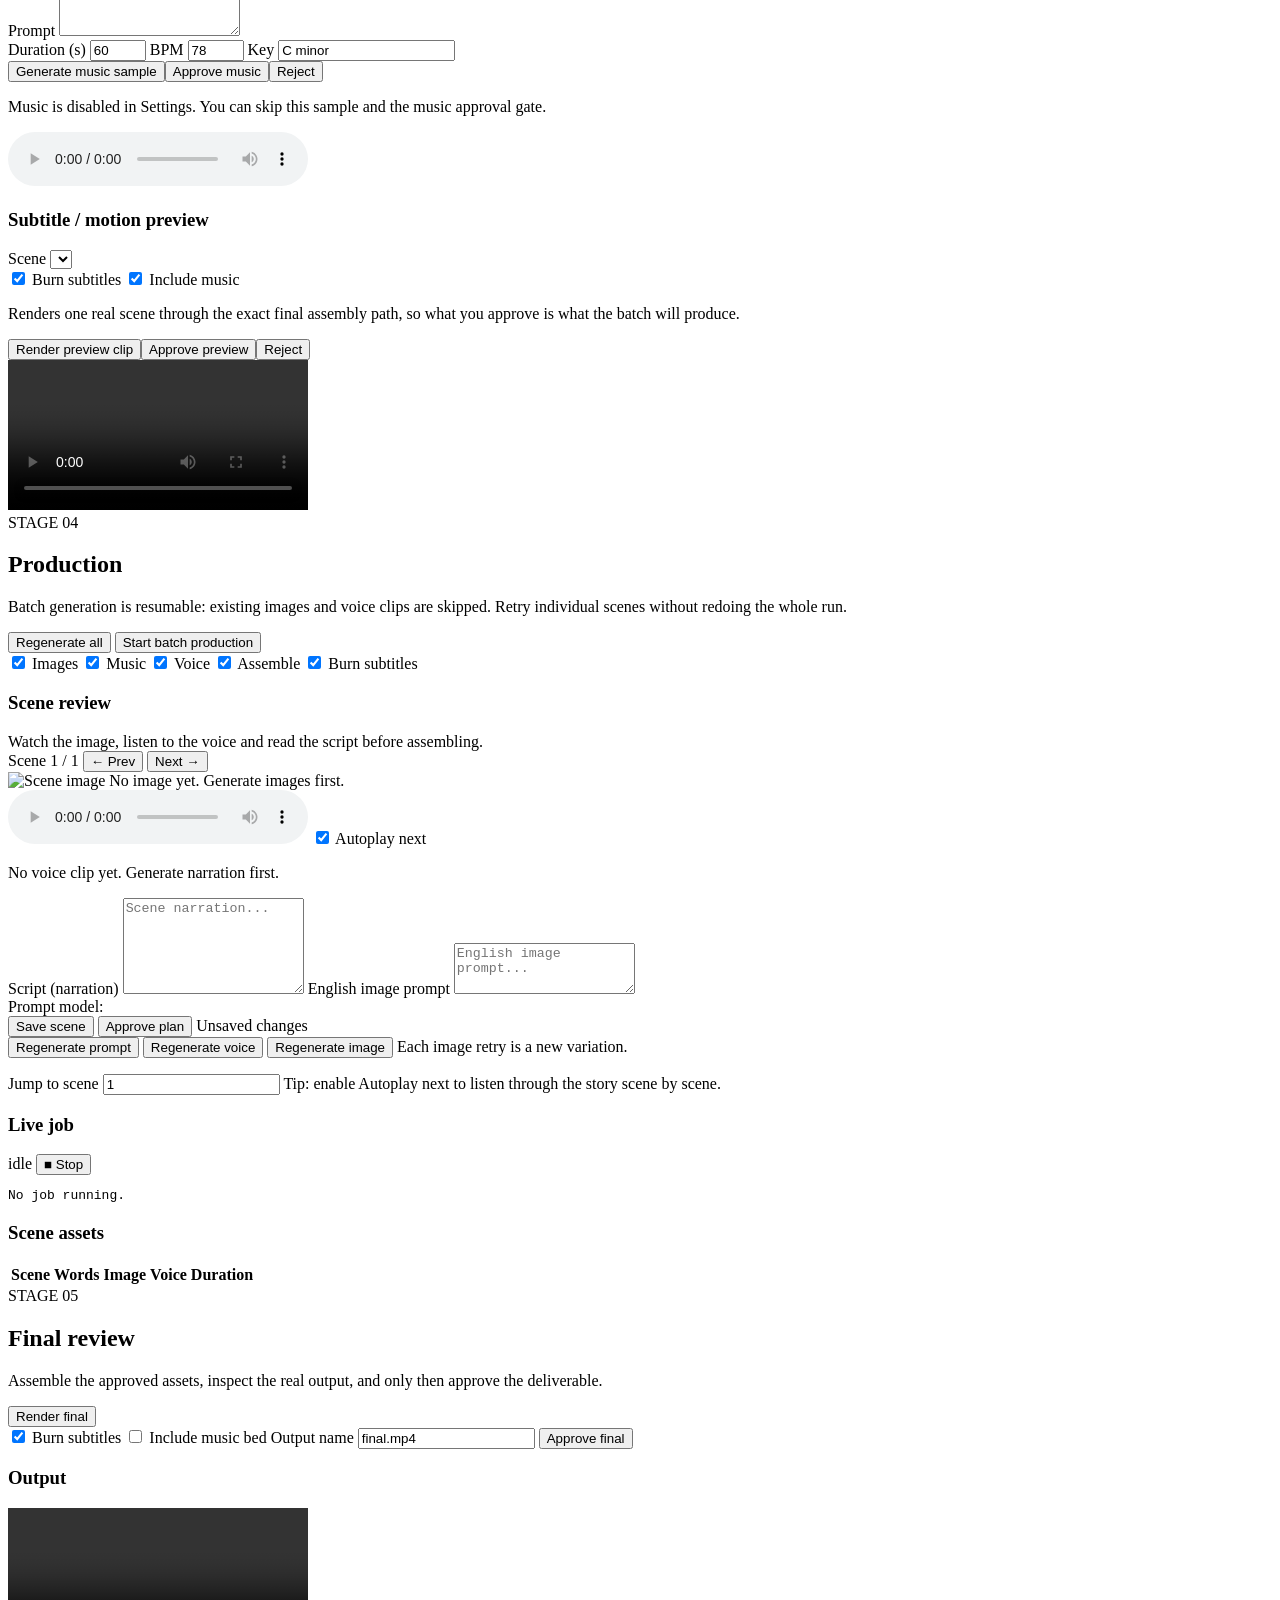
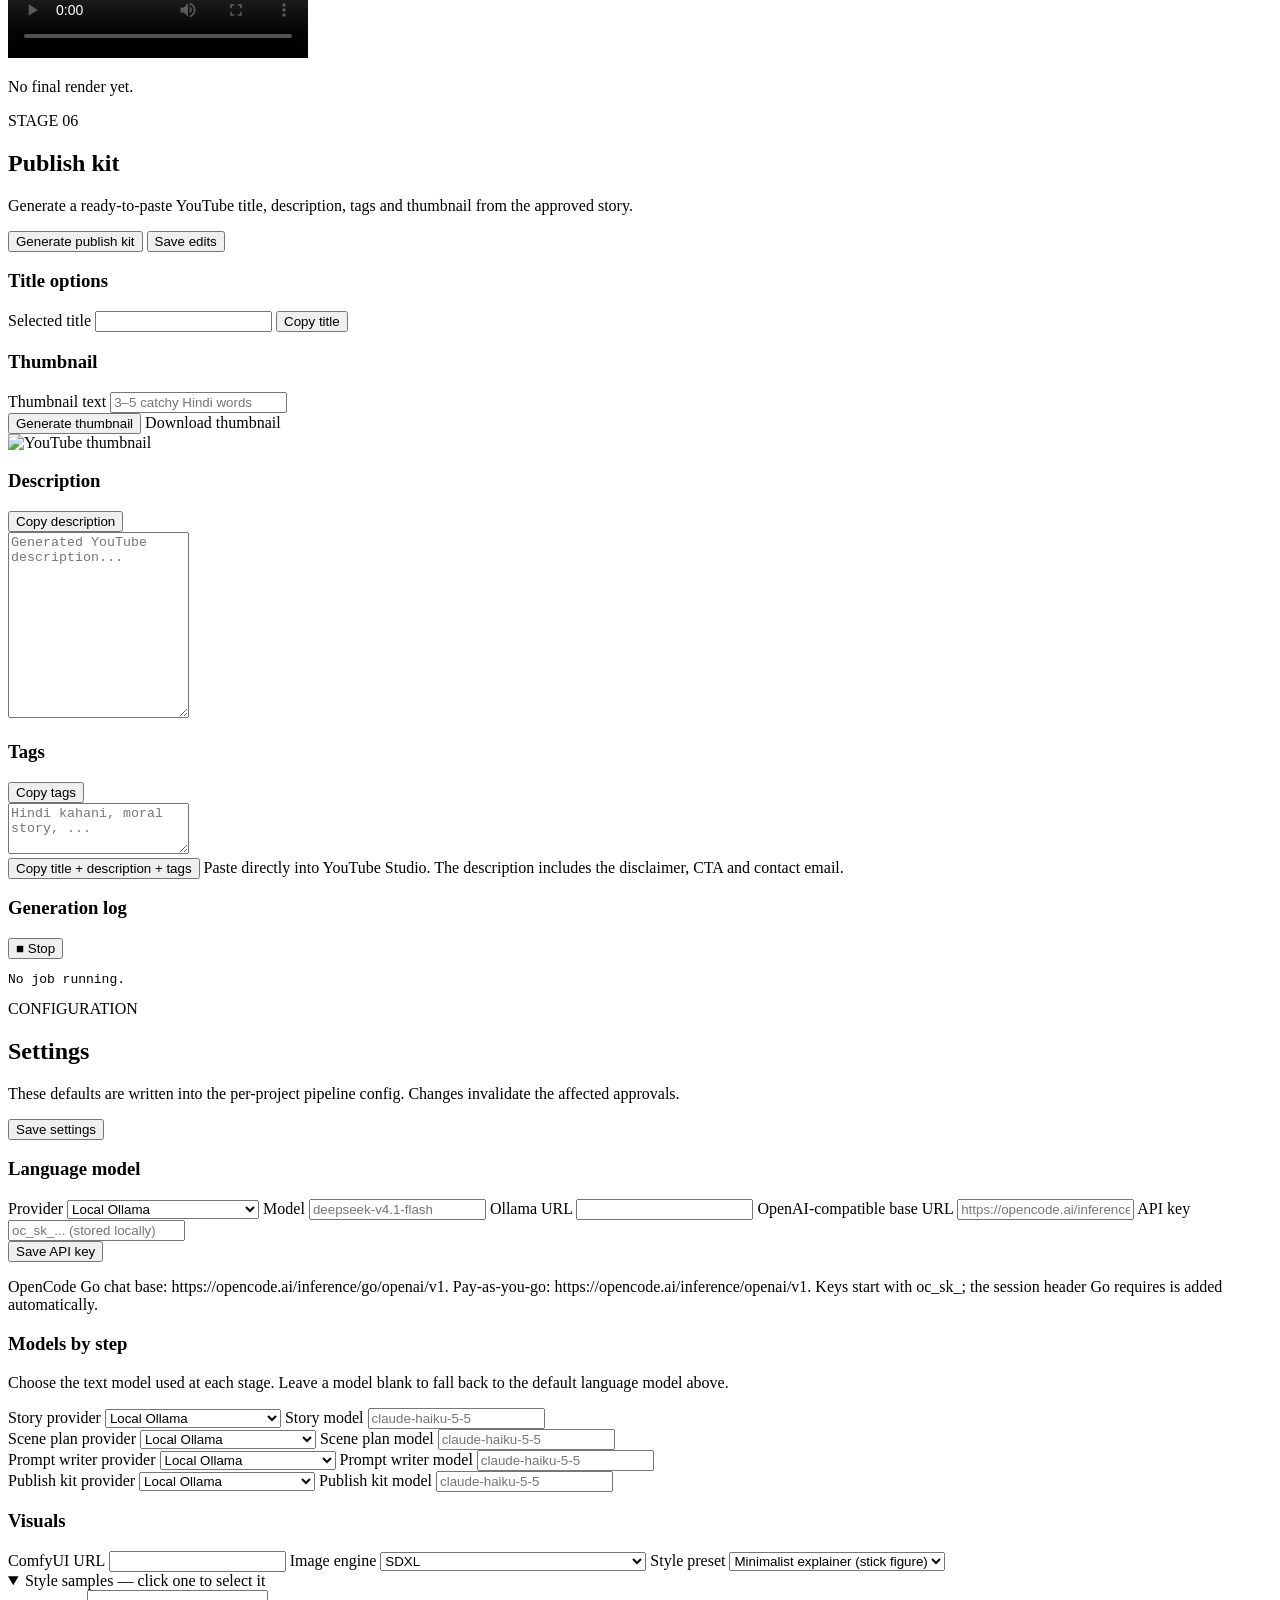
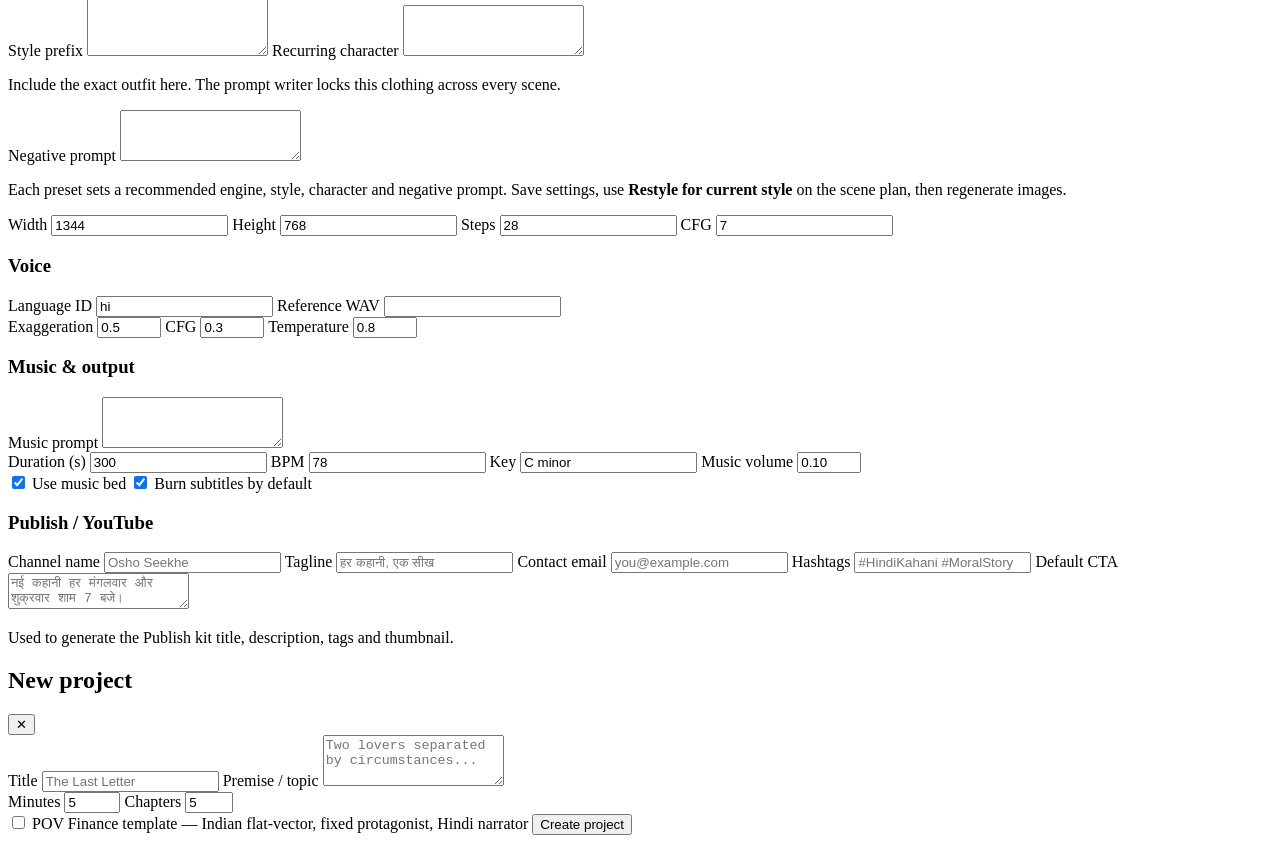
==== commit eeceae03: "Allow no-music final render from existing assets" ====
--- a/studio/ui/index.html
+++ b/studio/ui/index.html
@@ -523,8 +523,10 @@
       <div class="card slim">
         <div class="row wrap align-end">
           <label class="check-label"><input id="finalSubtitles" type="checkbox" checked> Burn subtitles</label>
+          <label class="check-label"><input id="finalMusic" type="checkbox"> Include music bed</label>
           <label>Output name <input id="finalName" type="text" value="final.mp4"></label>
           <button id="approveFinal" class="btn">Approve final</button>
+          <span id="finalHint" class="hint"></span>
         </div>
       </div>
 
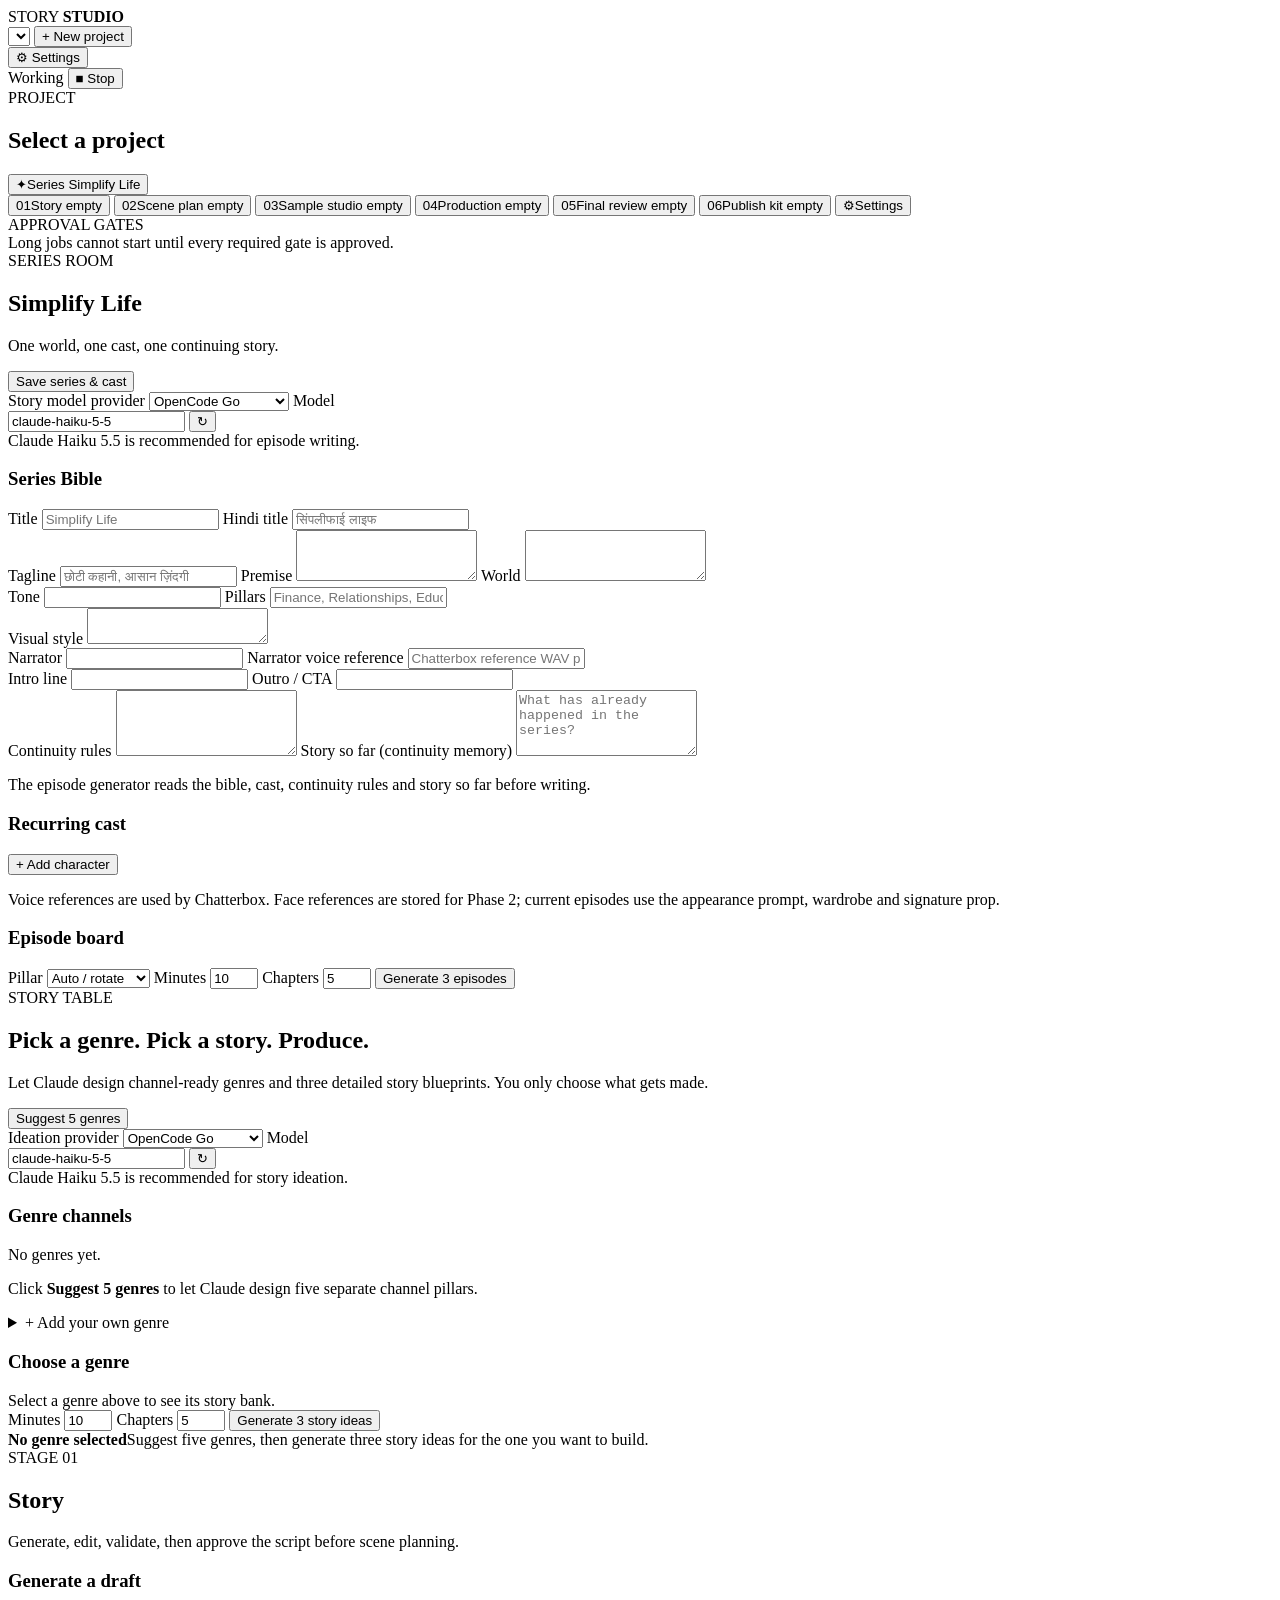
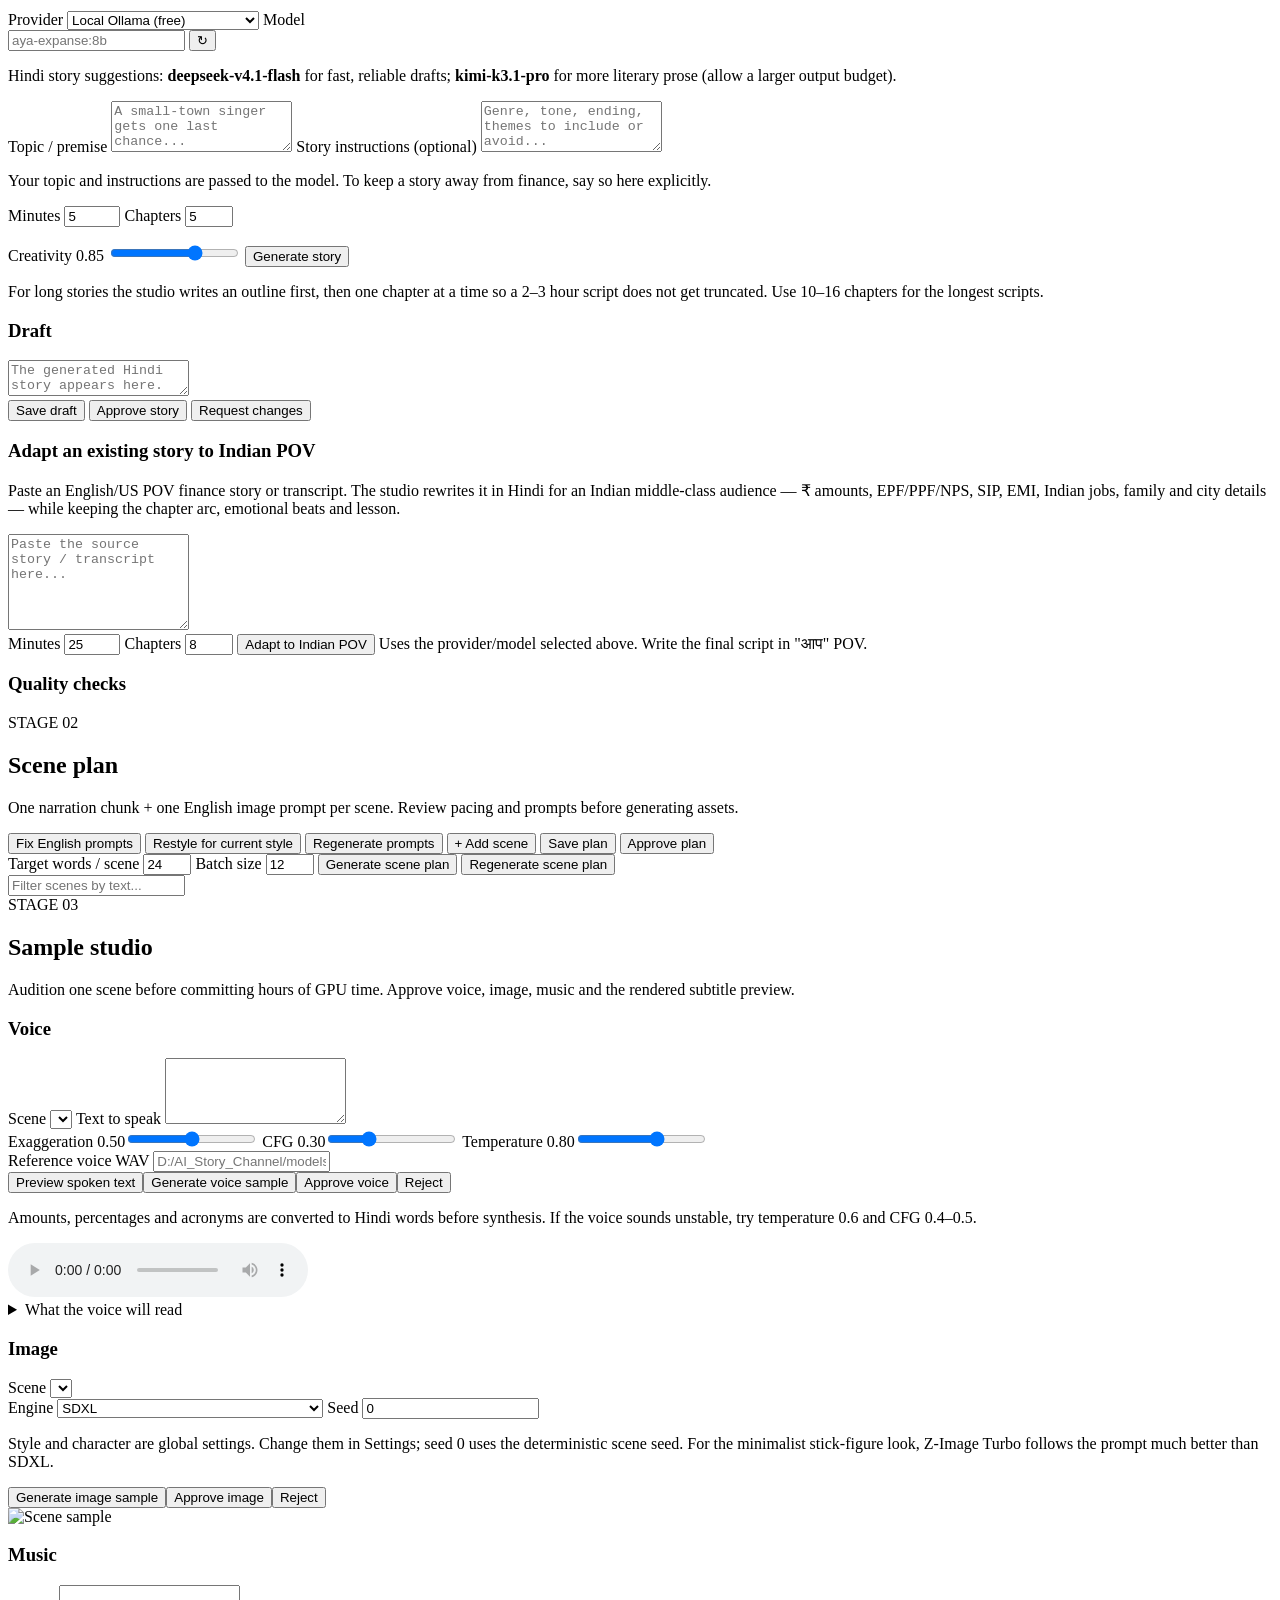
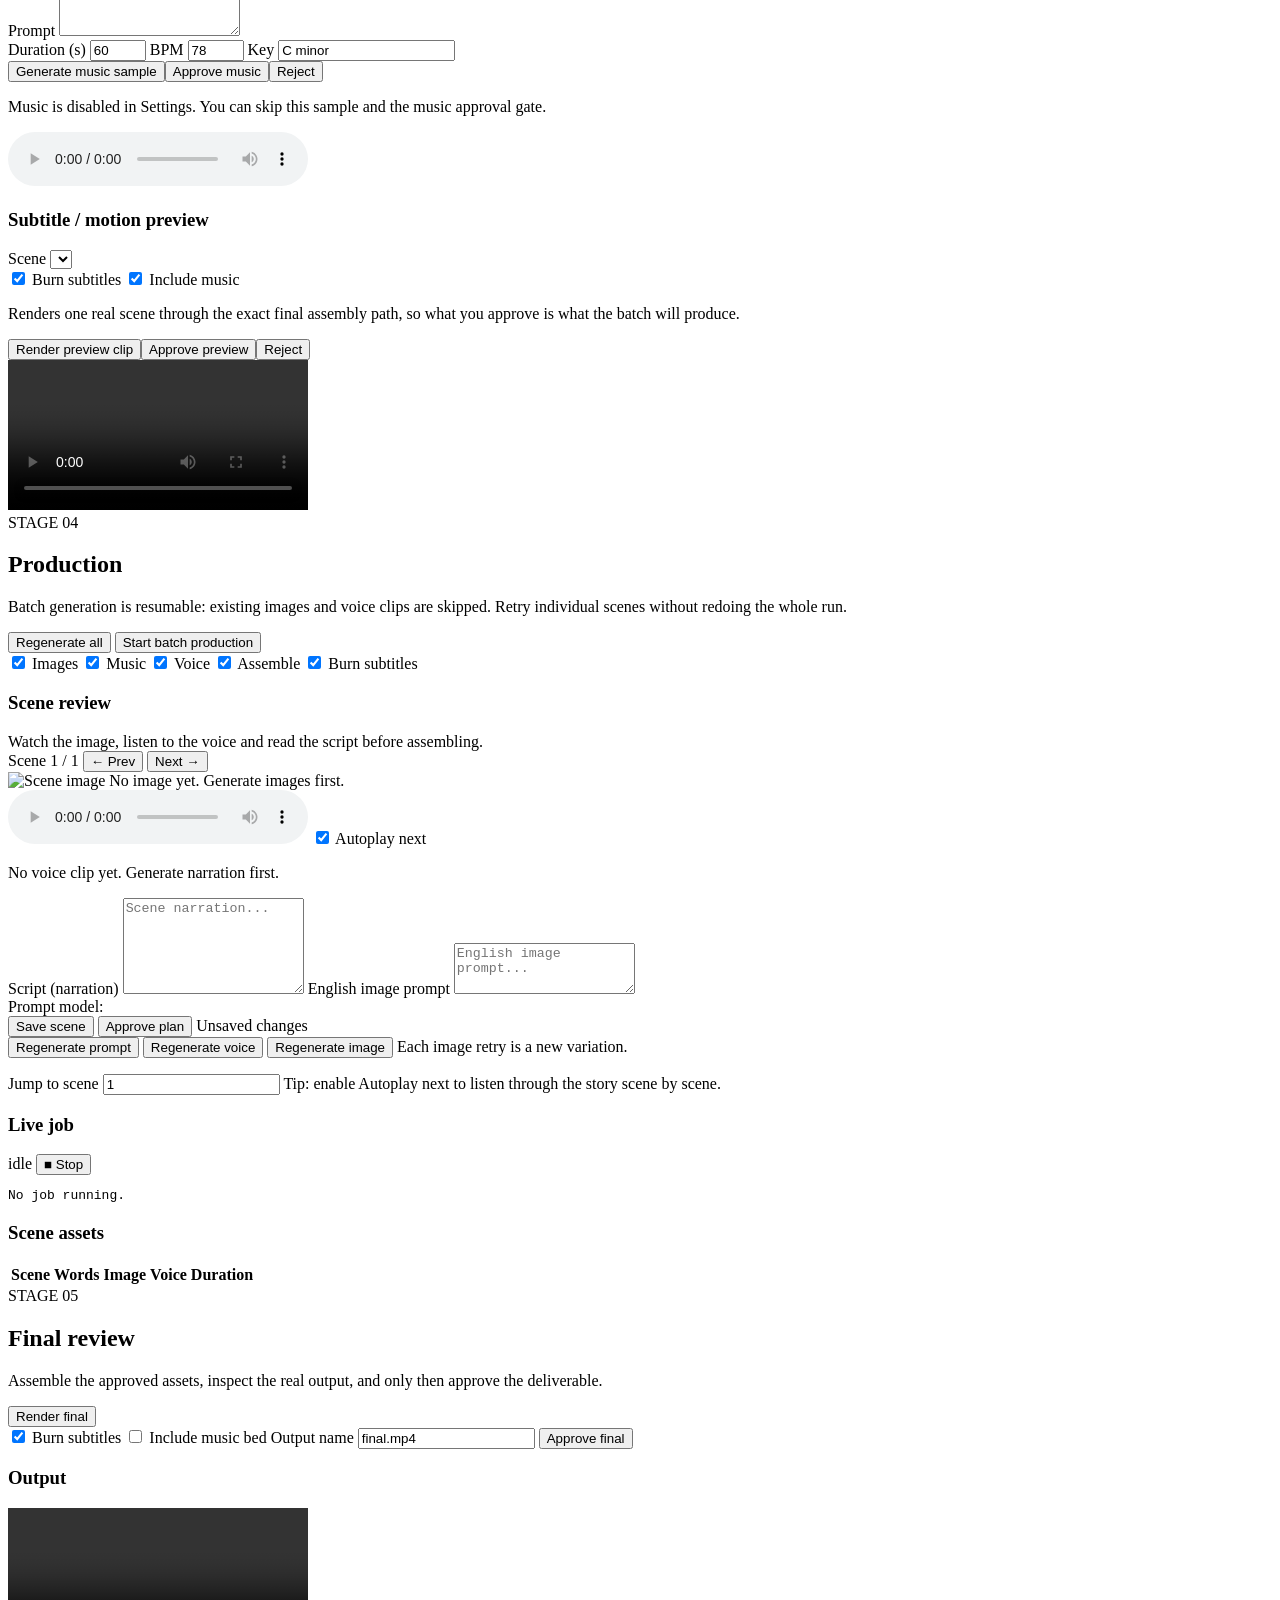
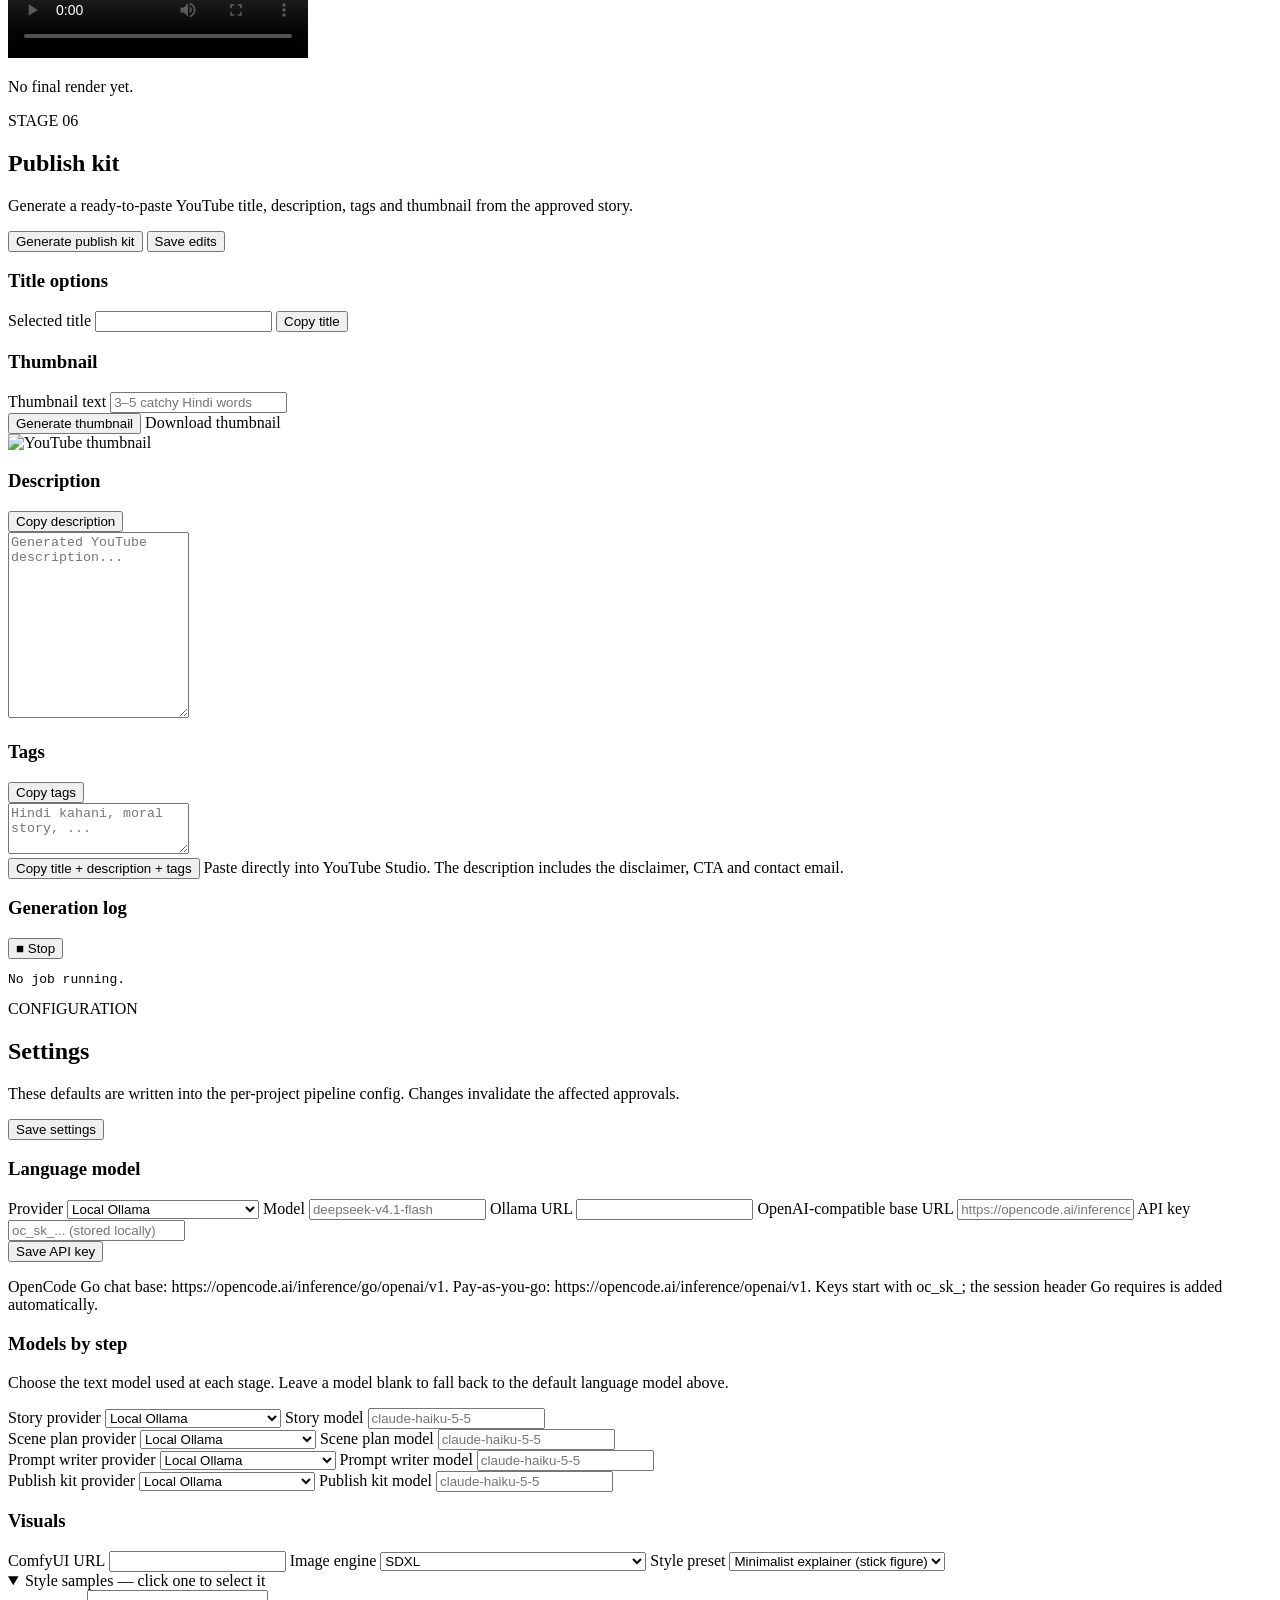
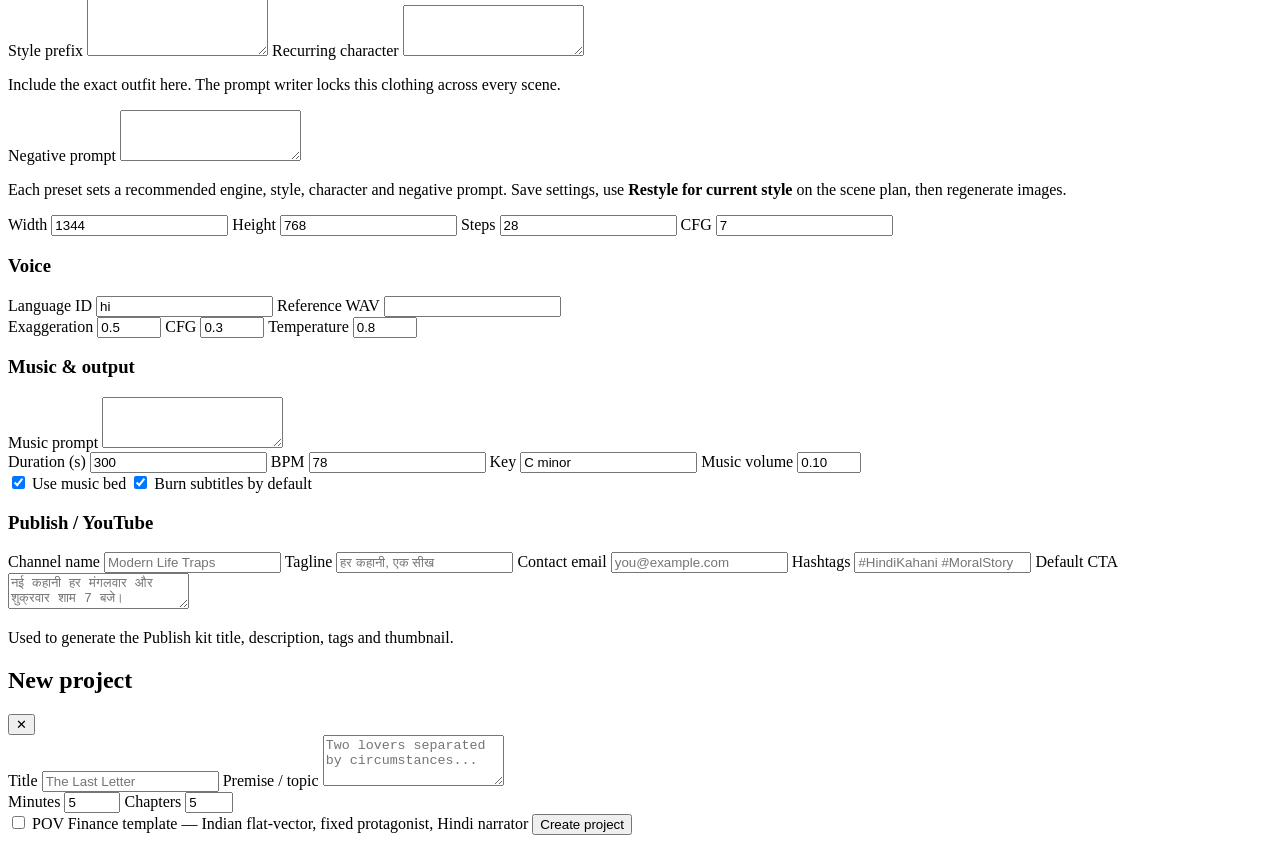
==== commit ee2450b0: "Rebrand channel defaults to Modern Life Traps with logo and banner" ====
--- a/studio/ui/index.html
+++ b/studio/ui/index.html
@@ -737,7 +737,7 @@
 
         <div class="card">
           <h3>Publish / YouTube</h3>
-          <label>Channel name <input id="setChannelName" type="text" placeholder="Osho Seekhe"></label>
+          <label>Channel name <input id="setChannelName" type="text" placeholder="Modern Life Traps"></label>
           <label>Tagline <input id="setChannelTagline" type="text" placeholder="हर कहानी, एक सीख"></label>
           <label>Contact email <input id="setContactEmail" type="email" placeholder="you@example.com"></label>
           <label>Hashtags <input id="setHashtags" type="text" placeholder="#HindiKahani #MoralStory"></label>
